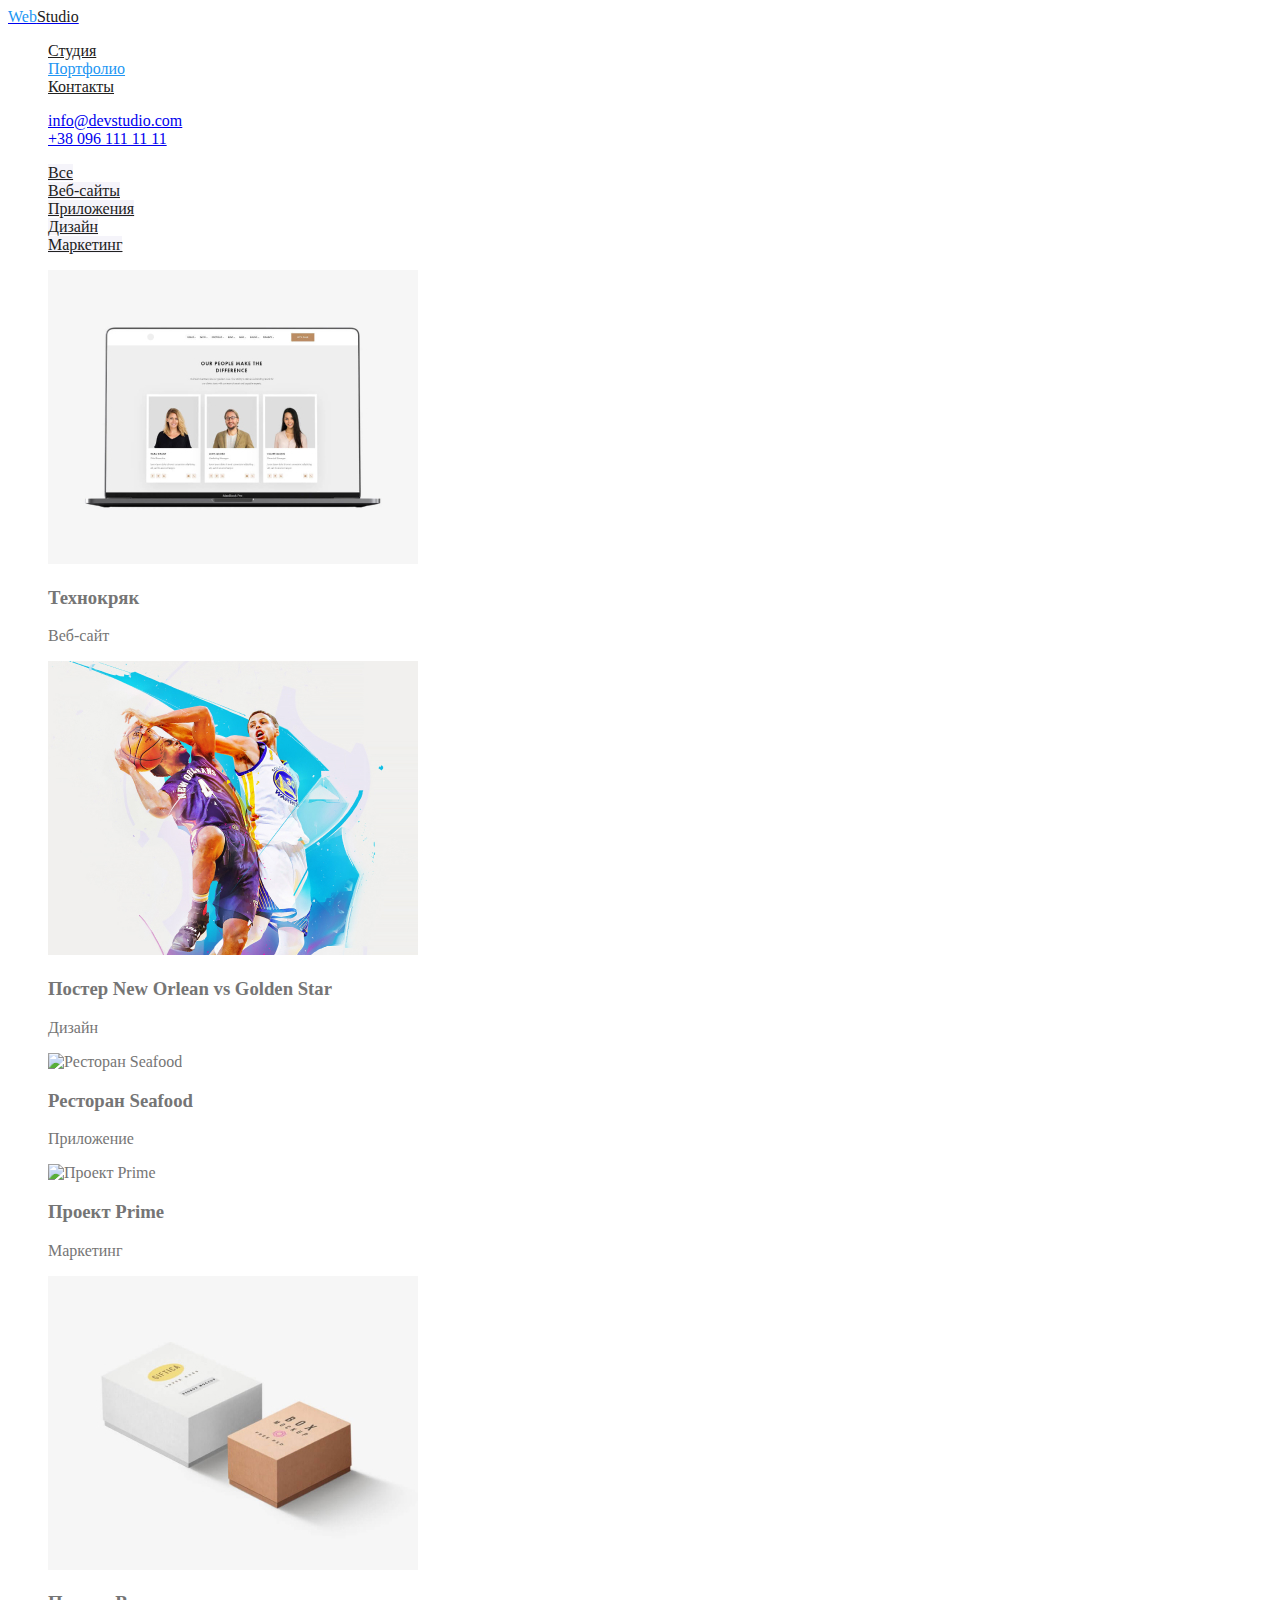
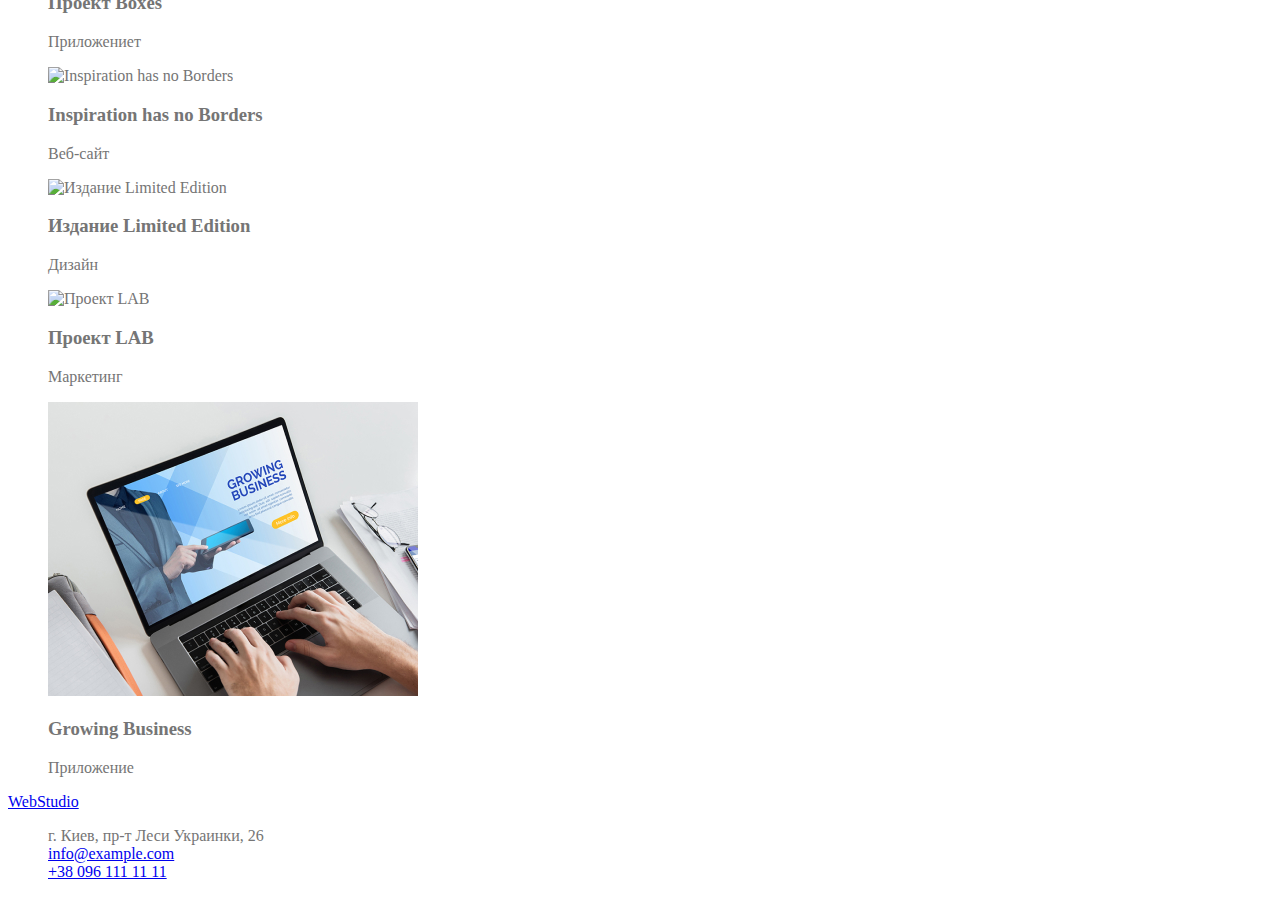
==== portfolio.html @ 881e9ed3 "додані кольори" ====
<!DOCTYPE html>
<html lang="en">
<head>
    <meta charset="UTF-8">
    <meta name="viewport" content="width=device-width, initial-scale=1.0">
    <title>portfolio</title>
   <link rel="stylesheet" href="./css/styles.css">
</head>
<body>
    <header>
        <nav>
        <a href="./index.html" class="logo">
            <span style="color: #2196F3;">Web</span><span style="color: #212121;">Studio</span> 
        </a>

        <ul class="site-nav list">
            <li> <a href="" class="link">Студия</a></li>
            <li> <a href="" class="link current">Портфолио</a></li>
            <li> <a href="" class="link">Контакты</a></li>
        </ul>

        <ul>
            <li> <a href="mailto:info@devstudio.com">info@devstudio.com</a> </li>
            <li> <a href="tel:+380961111111">+38 096 111 11 11</a> </li>
        </ul>
        </nav>
    </header>  
    <main>
        <ul class="portfolio-nav">
            <li> <a href="" class="button-portfolio">Все</a></li>
            <li> <a href="" class="button-portfolio">Веб-сайты</a></li>
            <li> <a href="" class="button-portfolio">Приложения</a></li>
            <li> <a href="" class="button-portfolio">Дизайн</a></li>
            <li> <a href="" class="button-portfolio">Маркетинг</a></li>
        </ul>
        <ul>
            <li>
                <img src="./images/tehno.jpg" alt="Технокряк" width="370">
                <h3>Технокряк</h3>
                <p>Веб-сайт</p>
            </li>
            <li>
                <img src="./images/poster.jpg" alt="Постер New Orlean vs Golden Star" width="370">
                <h3>Постер New Orlean vs Golden Star</h3>
                <p>Дизайн</p>
            </li>
            <li>
                <img src="./images/Seafood.jpg" alt="Ресторан Seafood" width="370">
                <h3>Ресторан Seafood</h3>
                <p>Приложение</p>
            </li>
            <li>
                <img src="./images/Prime.jpg" alt="Проект Prime" width="370">
                <h3>Проект Prime</h3>
                <p>Маркетинг</p>
            </li>
            <li>
                <img src="./images/boxes.jpg" alt="Проект Boxes" width="370">
                <h3>Проект Boxes</h3>
                <p>Приложениет</p>
            </li>
            <li>
                <img src="./images/Inspiration.jpg" alt="Inspiration has no Borders" width="370">
                <h3>Inspiration has no Borders</h3>
                <p>Веб-сайт</p>
            </li>
            <li>
                <img src="./images/Edition.jpg" alt="Издание Limited Edition" width="370">
                <h3>Издание Limited Edition</h3>
                <p>Дизайн</p>
            </li>
            <li>
                <img src="./images/LAB.jpg" alt="Проект LAB" width="370">
                <h3>Проект LAB</h3>
                <p>Маркетинг</p>
            </li>
            <li>
                <img src="./images/growing.jpg" alt="Growing Business" width="370">
                <h3>Growing Business</h3>
                <p>Приложение</p>
            </li>
        </ul>
       </main>    

    <footer>
        <a href="./index.html">
            WebStudio
        </a>
     
      <ul>
            <li>г. Киев, пр-т Леси Украинки, 26</li>
            <li> <a href="mailto:info@example.com">info@example.com</a> </li>
            <li> <a href="tel:+380961111111">+38 096 111 11 11</a> </li>
        </ul>

    </footer>
</body>
</html>
---- css/styles.css ----
body {
    background-color: #FFFFFF;
    color: rgba(117, 117, 117, 1);

}


ul {
    list-style: none;
}

.site-nav .link {
    color: #212121;
}

.site-nav .link:hover,
.site-nav .link:focus {
color: #2196F3;
}

.site-nav .link.current {
color: #2196F3;
}


.contacts .link {
    color: #212121;
}

.contacts .link:hover,
.contacts .link:focus {
color: #2196F3;
}

.section-title{
    color: #212121;
}

.button {
    color: #FFFFFF;
    background-color:  #2196F3;
}

.button-portfolio{
    color: #212121;
    background-color: #F5F4FA;
}

.button-portfolio:hover,
.button-portfolio:focus {
color:#FFFFFF;
background-color: #2196F3;
}


/* #2196F3 */
/* #212121 */
/* #FFFFFF */
/* #757575 */
/* #2F303A */
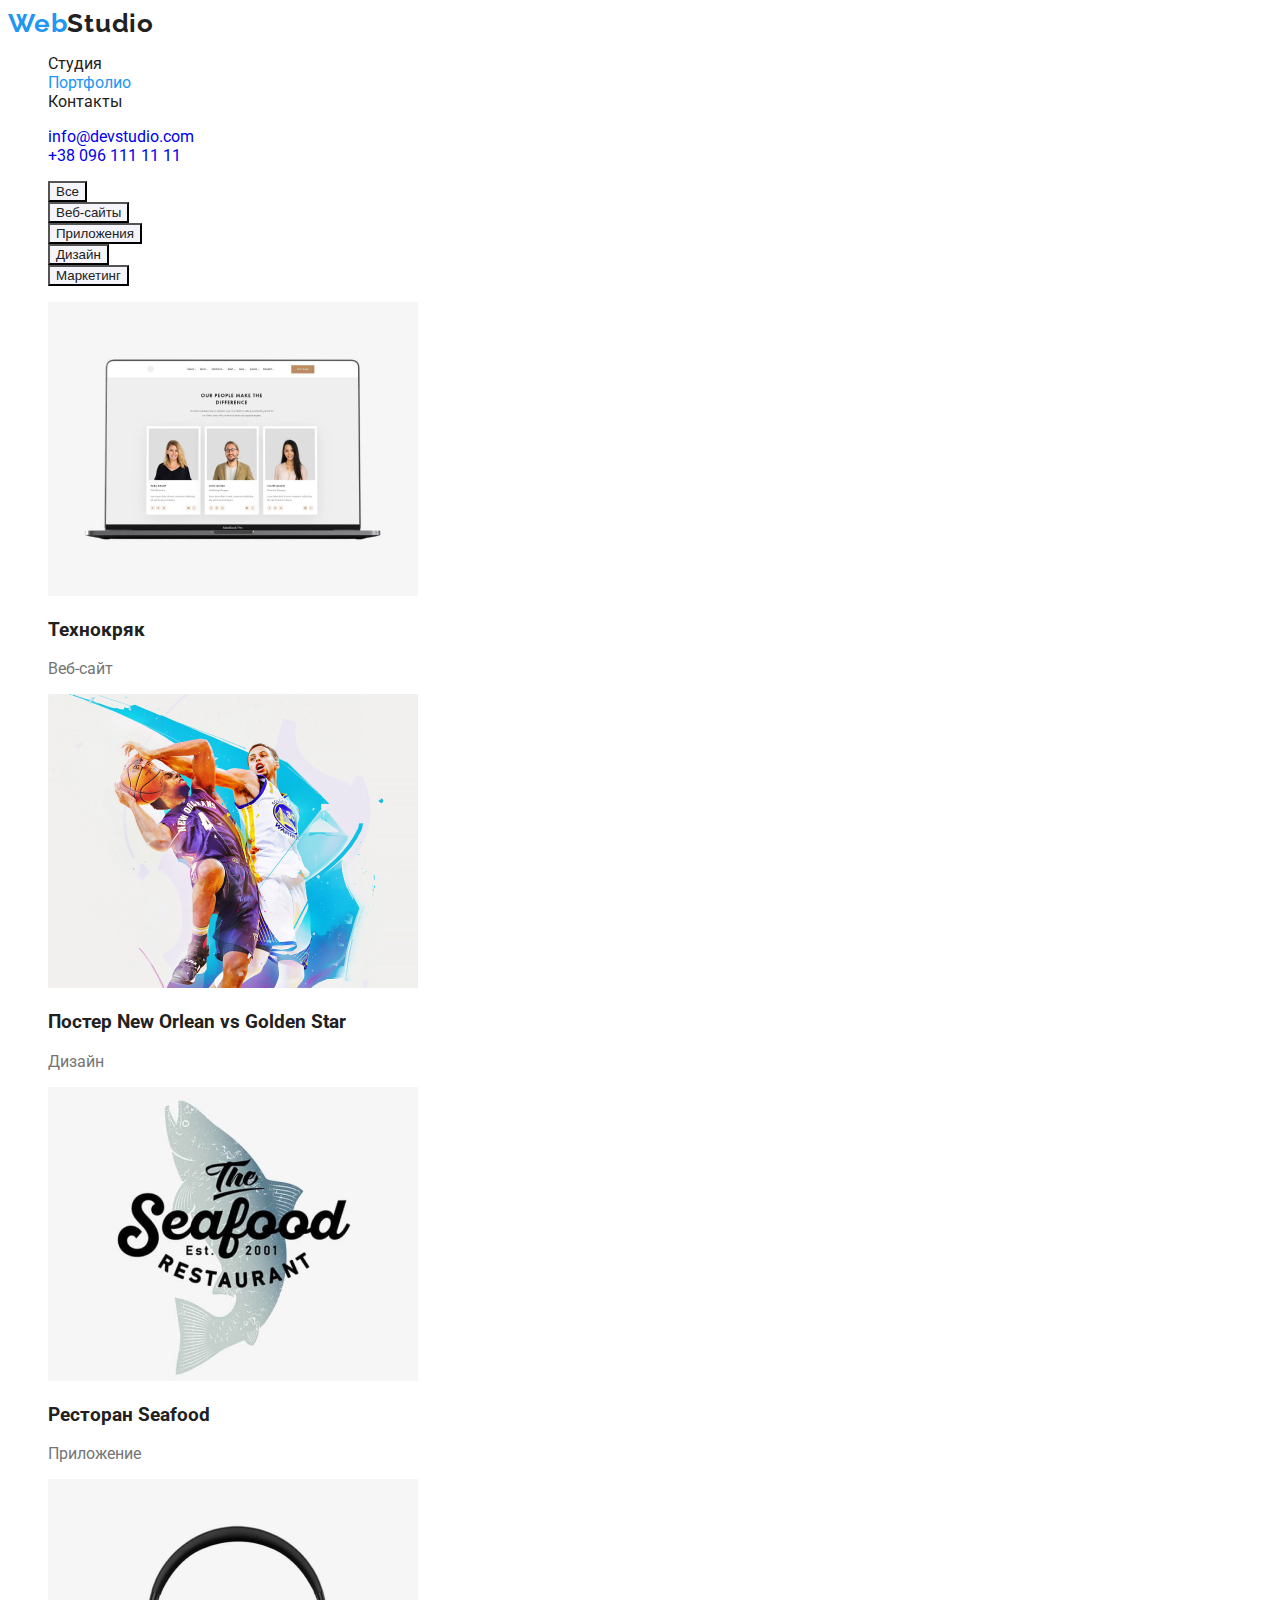
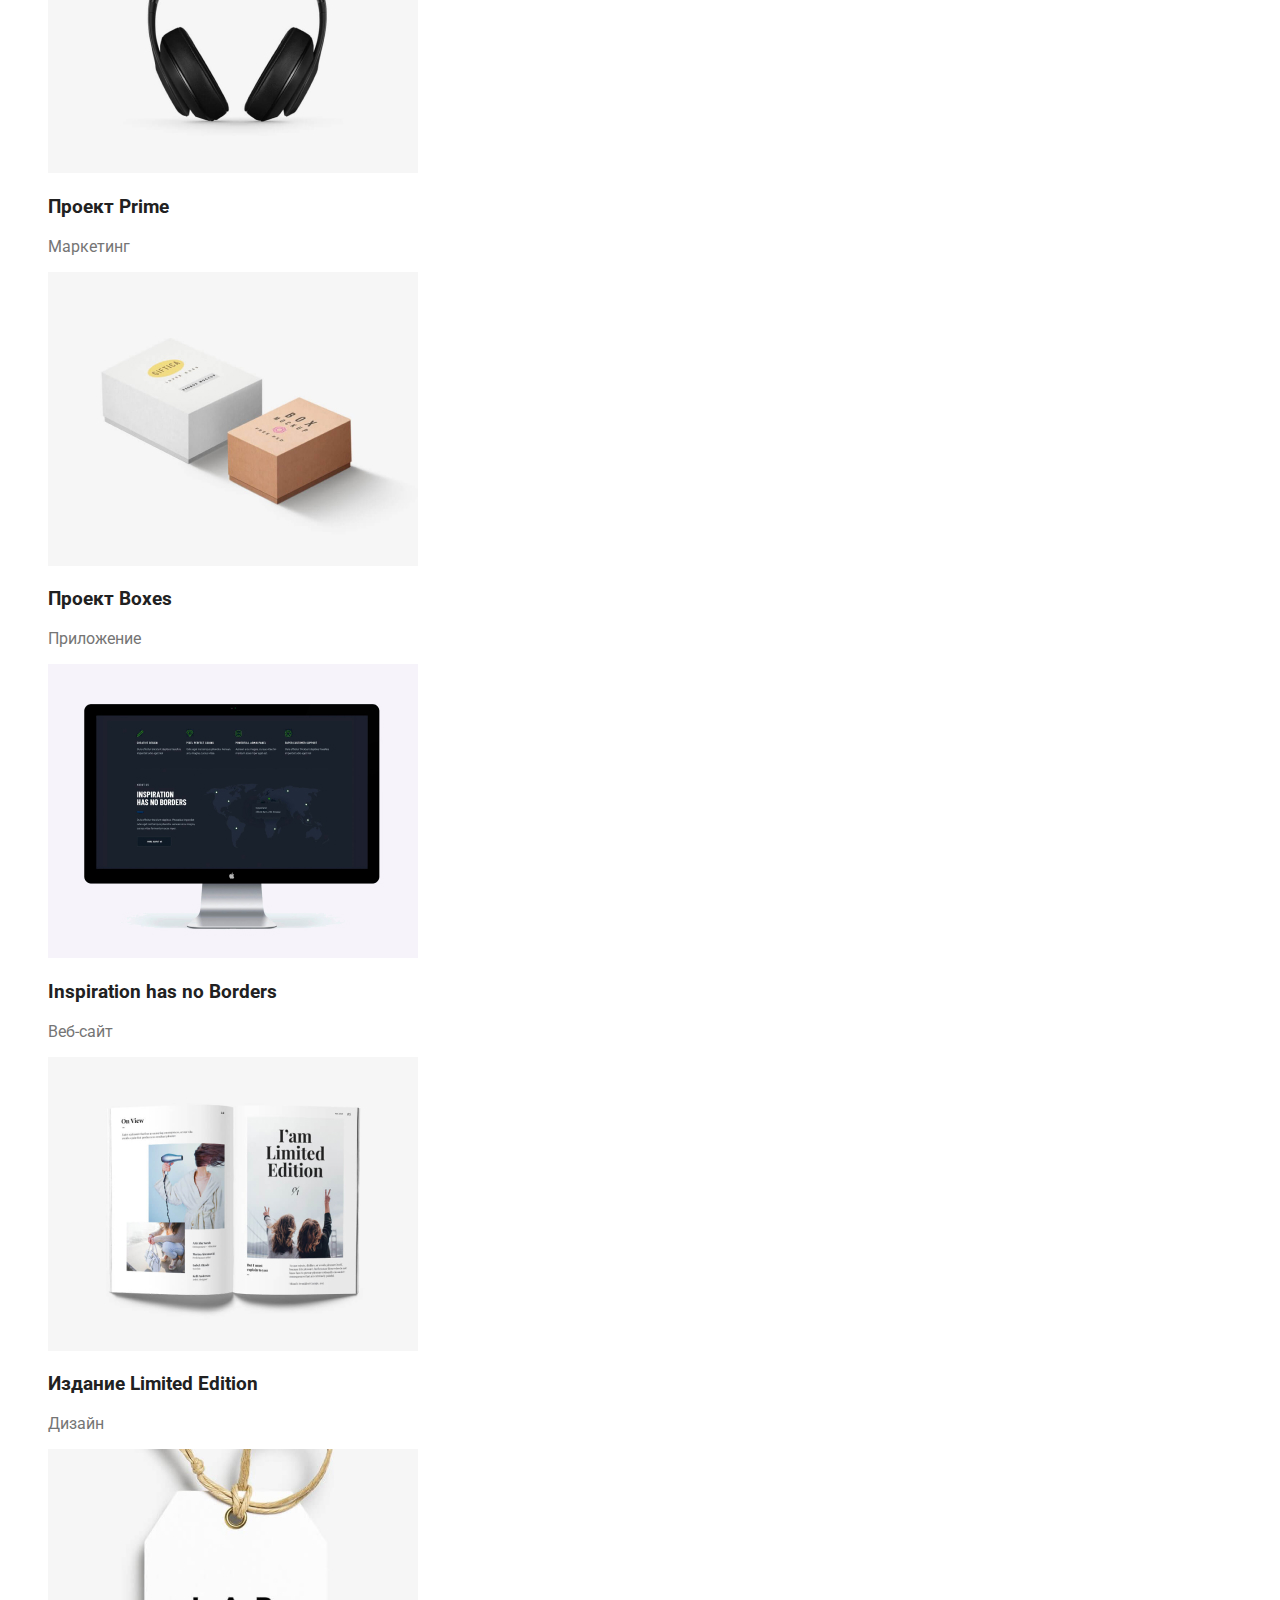
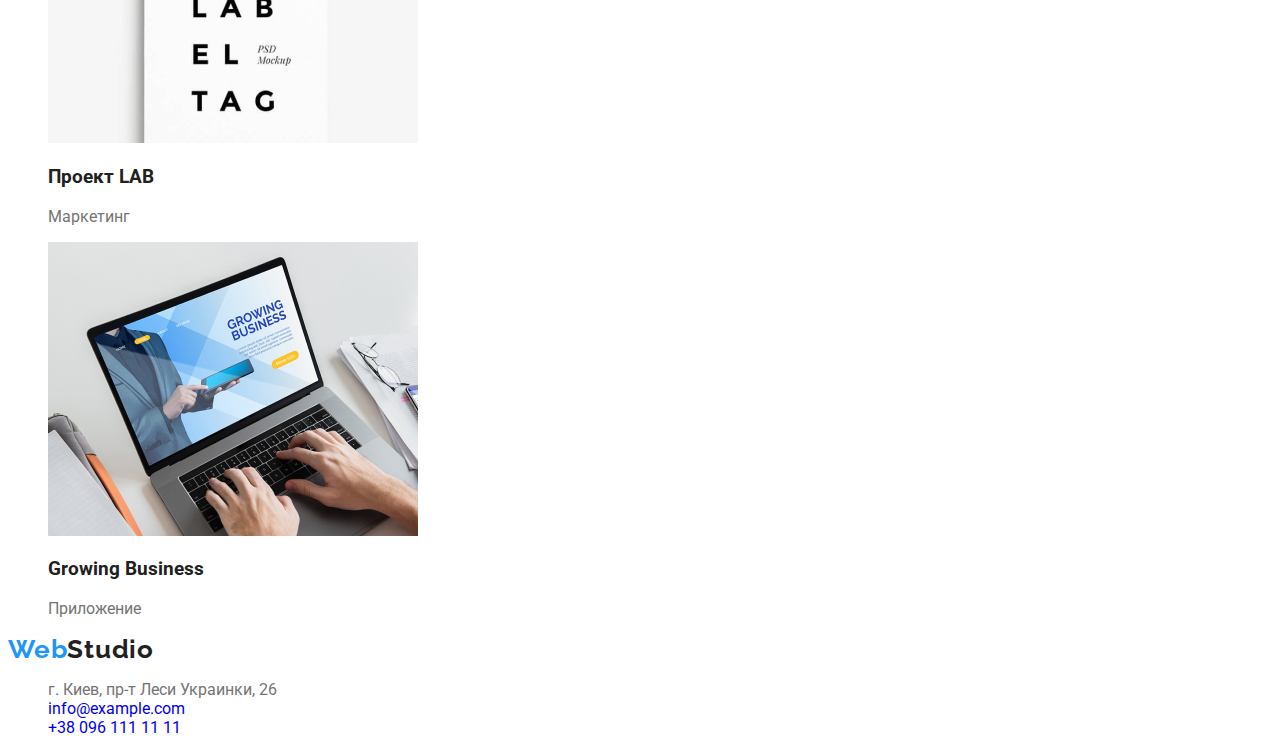
==== commit 67e9e522: "додані класи портфоліо" ====
--- a/portfolio.html
+++ b/portfolio.html
@@ -4,14 +4,16 @@
     <meta charset="UTF-8">
     <meta name="viewport" content="width=device-width, initial-scale=1.0">
     <title>portfolio</title>
+    <link
+     href="https://fonts.googleapis.com/css2?family=Raleway:wght@400;500;700&family=Roboto:wght@400;500;700&display=swap" rel="stylesheet">
    <link rel="stylesheet" href="./css/styles.css">
 </head>
 <body>
     <header>
         <nav>
-        <a href="./index.html" class="logo">
-            <span style="color: #2196F3;">Web</span><span style="color: #212121;">Studio</span> 
-        </a>
+            <a href="./index.html" class="logo">
+                <span class="logo-title">Web</span>Studio
+            </a>
 
         <ul class="site-nav list">
             <li> <a href="" class="link">Студия</a></li>
@@ -27,64 +29,66 @@
     </header>  
     <main>
         <ul class="portfolio-nav">
-            <li> <a href="" class="button-portfolio">Все</a></li>
-            <li> <a href="" class="button-portfolio">Веб-сайты</a></li>
-            <li> <a href="" class="button-portfolio">Приложения</a></li>
-            <li> <a href="" class="button-portfolio">Дизайн</a></li>
-            <li> <a href="" class="button-portfolio">Маркетинг</a></li>
+            <li> <button type="button" class="button-portfolio">Все</button> </li>
+            <li> <button type="button" class="button-portfolio">Веб-сайты</button></li>
+            <li> <button type="button" class="button-portfolio">Приложения</button></li>
+            <li> <button type="button" class="button-portfolio">Дизайн</button></li>
+            <li> <button type="button" class="button-portfolio">Маркетинг</button></li>
         </ul>
+        <section class="section-portfolio">
         <ul>
-            <li>
-                <img src="./images/tehno.jpg" alt="Технокряк" width="370">
-                <h3>Технокряк</h3>
-                <p>Веб-сайт</p>
+            <li> 
+                <a class="section-portfolio" href=""><img src="./images/tehno.jpg" alt="Технокряк" width="370">
+                <h3 class="section-title">Технокряк</h3>
+                <p>Веб-сайт</p></a>                
             </li>
             <li>
-                <img src="./images/poster.jpg" alt="Постер New Orlean vs Golden Star" width="370">
-                <h3>Постер New Orlean vs Golden Star</h3>
-                <p>Дизайн</p>
+                 <ac lass="section-portfolio" href=""><img src="./images/poster.jpg" alt="Постер New Orlean vs Golden Star" width="370">
+                    <h3 class="section-title">Постер New Orlean vs Golden Star</h3>
+                    <p>Дизайн</p></a>
             </li>
             <li>
-                <img src="./images/Seafood.jpg" alt="Ресторан Seafood" width="370">
-                <h3>Ресторан Seafood</h3>
-                <p>Приложение</p>
+                <a class="section-portfolio" href=""><img src="./images/seafood.jpg" alt="Ресторан Seafood" width="370">
+                    <h3 class="section-title">Ресторан Seafood</h3>
+                    <p>Приложение</p></a>
             </li>
             <li>
-                <img src="./images/Prime.jpg" alt="Проект Prime" width="370">
-                <h3>Проект Prime</h3>
-                <p>Маркетинг</p>
+               <a class="section-portfolio" href=""> <img src="./images/prime.jpg" alt="Проект Prime" width="370">
+                <h3 class="section-title">Проект Prime</h3>
+                <p>Маркетинг</p></a>
             </li>
             <li>
-                <img src="./images/boxes.jpg" alt="Проект Boxes" width="370">
-                <h3>Проект Boxes</h3>
-                <p>Приложениет</p>
+                <a class="section-portfolio" href=""><img src="./images/boxes.jpg" alt="Проект Boxes" width="370">
+                    <h3 class="section-title">Проект Boxes</h3>
+                    <p>Приложение</p></a>
             </li>
             <li>
-                <img src="./images/Inspiration.jpg" alt="Inspiration has no Borders" width="370">
-                <h3>Inspiration has no Borders</h3>
-                <p>Веб-сайт</p>
+                <a class="section-portfolio"href=""><img src="./images/inspiration.jpg" alt="Inspiration has no Borders" width="370">
+                    <h3 class="section-title">Inspiration has no Borders</h3>
+                    <p>Веб-сайт</p></a>
             </li>
             <li>
-                <img src="./images/Edition.jpg" alt="Издание Limited Edition" width="370">
-                <h3>Издание Limited Edition</h3>
-                <p>Дизайн</p>
+                <a class="section-portfolio" href=""><img src="./images/edition.jpg" alt="Издание Limited Edition" width="370">
+                    <h3 class="section-title">Издание Limited Edition</h3>
+                    <p>Дизайн</p></a>
             </li>
             <li>
-                <img src="./images/LAB.jpg" alt="Проект LAB" width="370">
-                <h3>Проект LAB</h3>
-                <p>Маркетинг</p>
+                <a class="section-portfolio" href=""><img src="./images/lab.jpg" alt="Проект LAB" width="370">
+                    <h3 class="section-title">Проект LAB</h3>
+                    <p>Маркетинг</p></a>
             </li>
             <li>
-                <img src="./images/growing.jpg" alt="Growing Business" width="370">
-                <h3>Growing Business</h3>
-                <p>Приложение</p>
+                <a class="section-portfolio" href=""><img src="./images/growing.jpg" alt="Growing Business" width="370">
+                    <h3 class="section-title">Growing Business</h3>
+                    <p>Приложение</p></a>
             </li>
         </ul>
+    </section>
        </main>    
 
     <footer>
-        <a href="./index.html">
-            WebStudio
+        <a href="./index.html" class="logo">
+            <span class="logo-title">Web</span>Studio
         </a>
      
       <ul>
--- a/css/styles.css
+++ b/css/styles.css
@@ -1,9 +1,21 @@
+/* :root {
+    --main-text-cl: #555555;
+    --accent-cl: #ff6c00;
+    --black: #303030;
+    --gray: #9da4bd;
+    --white: #ffffff;
+    --dark-bg: #191c26;
+  } */
+
 body {
     background-color: #FFFFFF;
     color: rgba(117, 117, 117, 1);
-
-}
-
+font-family: Roboto, sans-serif;
+}
+
+a { 
+    text-decoration: none;
+   } 
 
 ul {
     list-style: none;
@@ -13,6 +25,19 @@
     color: #212121;
 }
 
+.logo{
+    color: #212121;
+    font-family: Raleway, sans-serif;
+    font-style: normal;
+font-weight: bold;
+font-size: 26px;
+line-height: 1,19;
+letter-spacing: 0.03em;
+}
+
+.logo-title{
+    color: #2196F3 
+}
 .site-nav .link:hover,
 .site-nav .link:focus {
 color: #2196F3;
@@ -52,9 +77,262 @@
 background-color: #2196F3;
 }
 
-
+.section-portfolio{
+    color: rgba(117, 117, 117, 1);
+}
 /* #2196F3 */
 /* #212121 */
 /* #FFFFFF */
 /* #757575 */
 /* #2F303A */
+
+/* :root {
+  --main-text-cl: #555555;
+  --accent-cl: #ff6c00;
+  --black: #303030;
+  --gray: #9da4bd;
+  --white: #ffffff;
+  --dark-bg: #191c26;
+}
+
+body {
+  font-family: "Open Sans", sans-serif;
+  font-size: 18px;
+  line-height: 1.67;
+  letter-spacing: 0.02em;
+  color: var(--main-text-cl);
+}
+
+address {
+  font-style: normal;
+}
+
+.link {
+  color: inherit;
+  text-decoration: none;
+}
+
+.link:hover,
+.link:focus {
+  color: var(--accent-cl);
+}
+
+.list {
+  list-style: none;
+}
+
+.btn {
+  font-family: inherit;
+  font-weight: 600;
+  font-size: 12px;
+  line-height: 1.333;
+  letter-spacing: 0.09em;
+  text-transform: uppercase;
+  background-color: transparent;
+  color: var(--black);
+}
+
+.menu-link {
+  font-weight: 600;
+  font-size: 12px;
+  line-height: 1.333;
+  letter-spacing: 0.1em;
+  color: var(--white);
+}
+
+.social-link {
+  font-weight: 600;
+  font-size: 11px;
+  line-height: 1.36;
+  letter-spacing: 0.2em;
+  color: var(--black);
+}
+
+.title {
+  font-family: "Raleway", sans-serif;
+  font-weight: 700;
+  letter-spacing: 0.05em;
+  color: var(--black);
+}
+
+.page-title {
+  font-size: 72px;
+  line-height: 1.18;
+}
+
+.section-title {
+  font-size: 42px;
+  line-height: 1.167;
+}
+
+.section-label {
+  font-weight: 600;
+  font-size: 11px;
+  line-height: 1.36;
+  letter-spacing: 0.1em;
+  text-transform: uppercase;
+  color: var(--black);
+}
+
+.item-title {
+  line-height: 1.389;
+  color: var(--black);
+}
+
+.team-item {
+  text-align: center;
+}
+
+.team-position {
+  font-size: 14px;
+  line-height: 1.357;
+  color: var(--accent-cl);
+}
+
+.copyright {
+  font-weight: 600;
+  font-size: 11px;
+  line-height: 1.36;
+  letter-spacing: 0.2em;
+  color: var(--gray);
+}
+
+.dark-bg {
+  background-color: var(--dark-bg);
+  color: var(--gray);
+}
+
+.dark-bg .page-title,
+.dark-bg .section-title {
+  color: var(--white);
+}
+
+.dark-bg .section-label {
+  color: rgba(157, 164, 189, 0.6);
+}
+
+.dark-bg .btn {
+  color: var(--white);
+} */
+
+
+/* WebStudio
+
+position: absolute;
+width: 145px;
+height: 31px;
+left: 215px;
+top: 24px;
+
+font-family: Raleway;
+font-style: normal;
+font-weight: bold;
+font-size: 26px;
+line-height: 31px;
+/* identical to box height 
+
+letter-spacing: 0.03em;
+
+color: #2196F3; */
+
+
+
+/* Портфолио
+
+position: absolute;
+width: 77px;
+height: 16px;
+left: 552px;
+top: 32px;
+
+font-family: Roboto;
+font-style: normal;
+font-weight: 500;
+font-size: 14px;
+line-height: 16px;
+letter-spacing: 0.02em;
+
+color: #212121; */
+
+
+/* Эффективные решения для вашего бизнеса
+
+
+position: absolute;
+width: 696px;
+height: 120px;
+left: 452px;
+top: 280px;
+
+font-family: Roboto;
+font-style: normal;
+font-weight: 900;
+font-size: 44px;
+line-height: 60px;
+/* or 136% *
+
+text-align: center;
+letter-spacing: 0.06em;
+text-transform: uppercase;
+
+color: #FFFFFF; */
+
+
+/* Внимание к деталям
+
+position: absolute;
+width: 270px;
+height: 16px;
+left: 215px;
+top: 774px;
+
+font-family: Roboto;
+font-style: normal;
+font-weight: bold;
+font-size: 14px;
+line-height: 16px;
+letter-spacing: 0.03em;
+text-transform: uppercase;
+
+color: #212121; */
+
+
+/* Идейные соображения, а также начало повседневной работы по формированию позиции.
+
+
+position: absolute;
+width: 270px;
+height: 75px;
+left: 215px;
+top: 800px;
+
+font-family: Roboto;
+font-style: normal;
+font-weight: normal;
+font-size: 14px;
+line-height: 24px;
+/* or 171% *
+
+letter-spacing: 0.03em;
+
+color: #757575; */
+
+
+/* Чем мы занимаемся
+
+
+position: absolute;
+width: 376px;
+height: 42px;
+left: 612px;
+top: 969px;
+
+font-family: Roboto;
+font-style: normal;
+font-weight: bold;
+font-size: 36px;
+line-height: 42px;
+text-align: center;
+letter-spacing: 0.03em;
+
+color: #212121; */
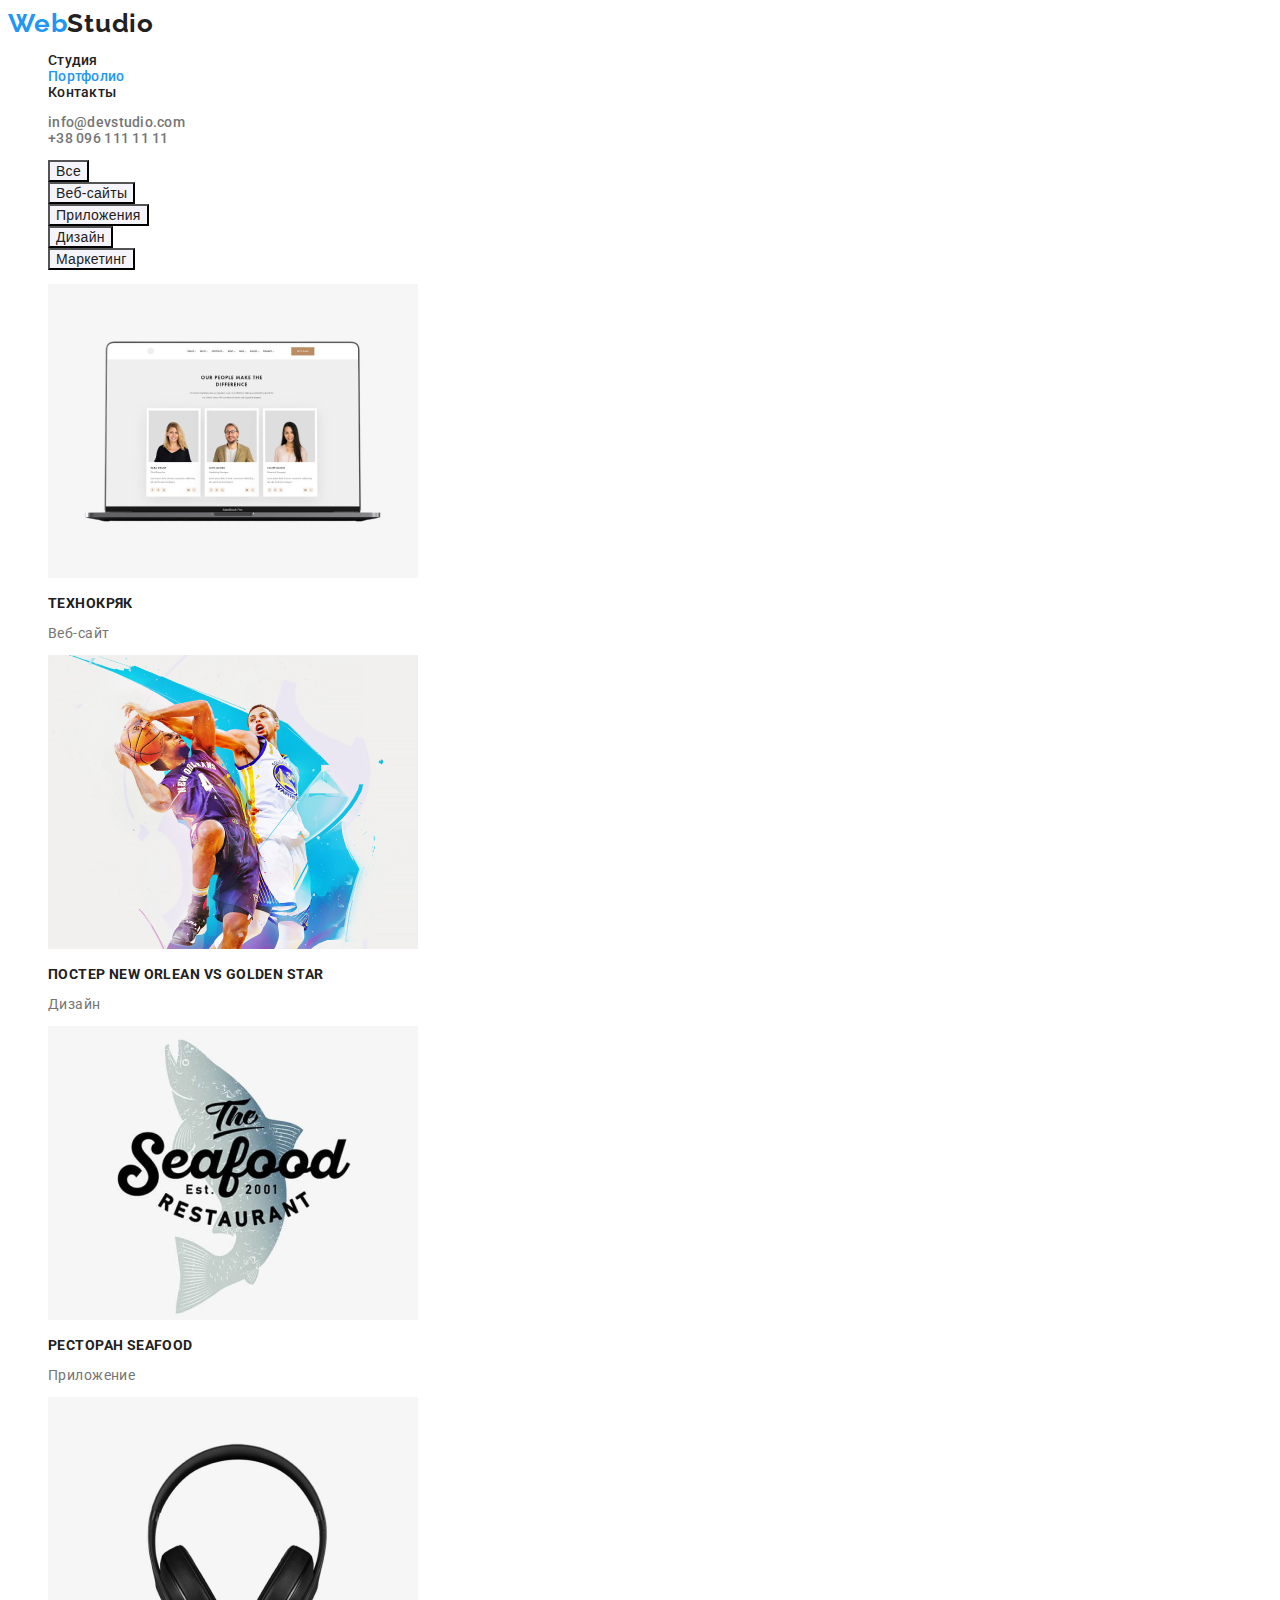
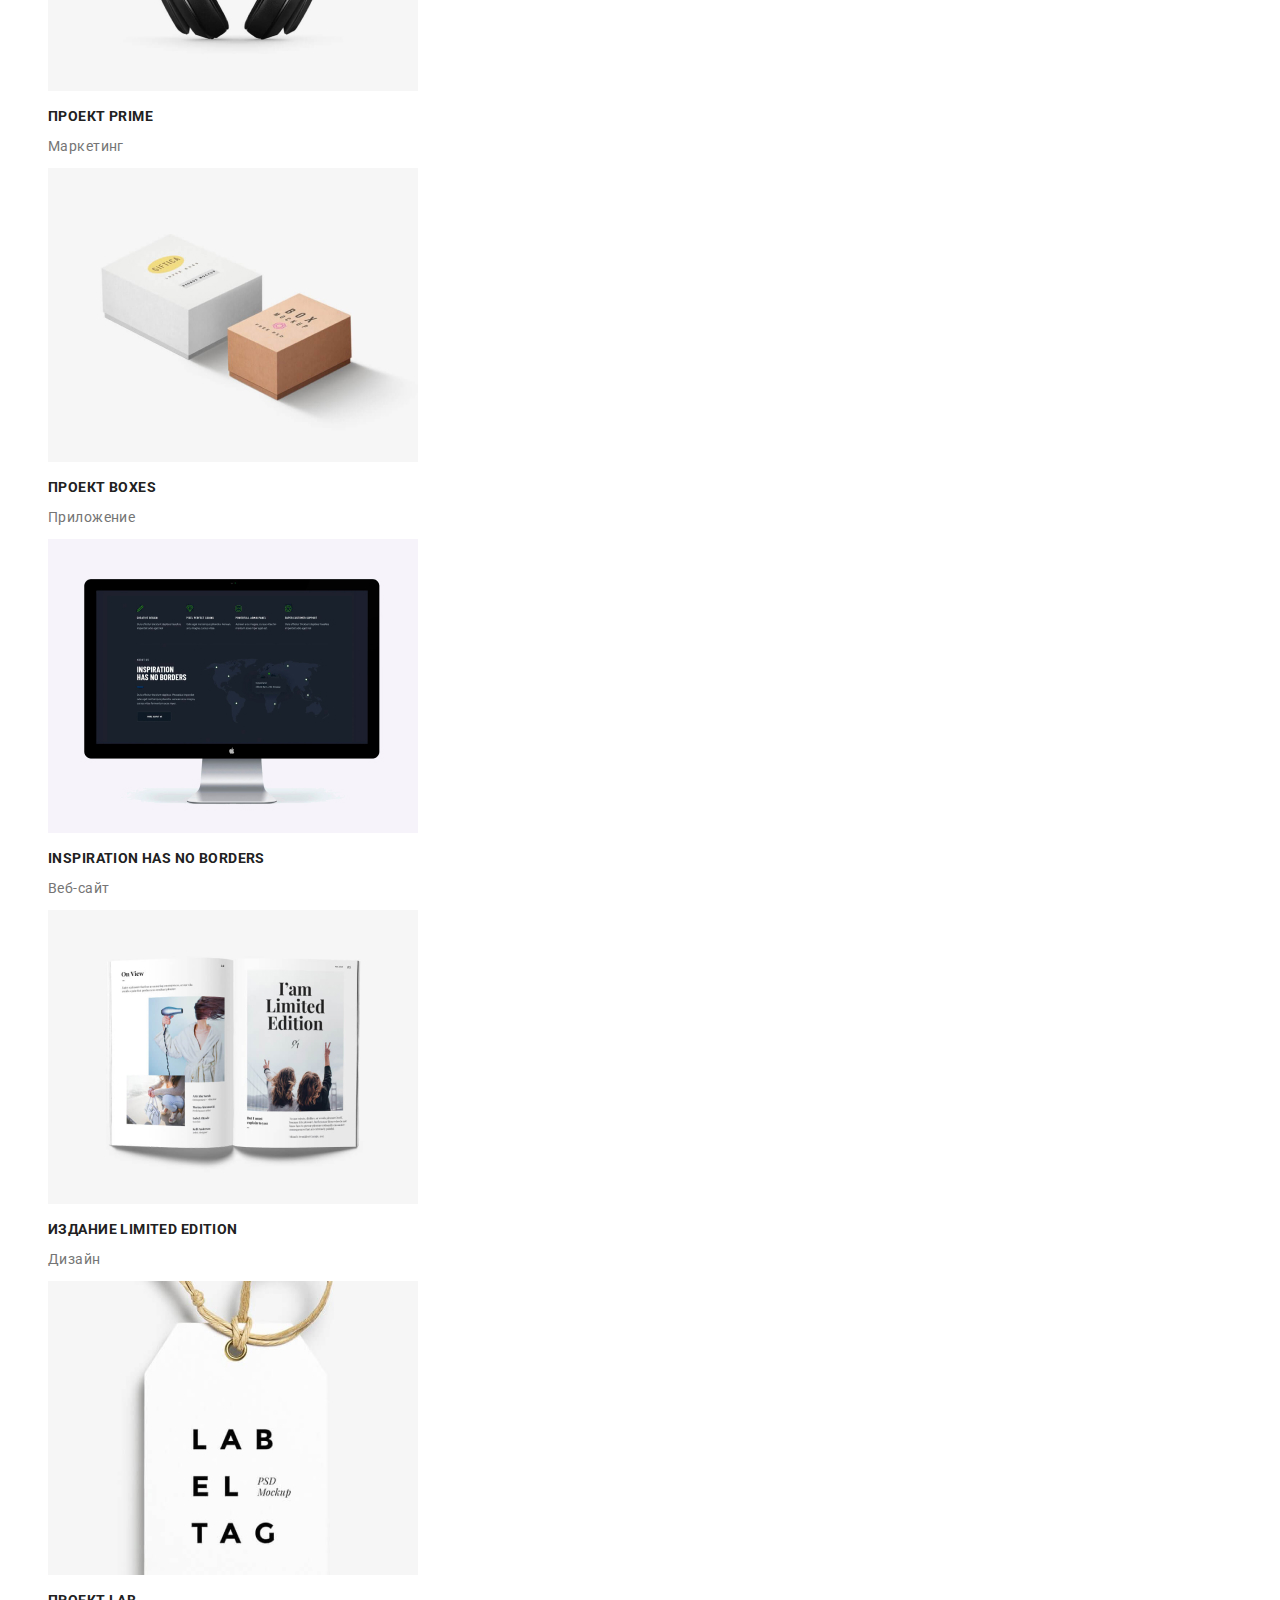
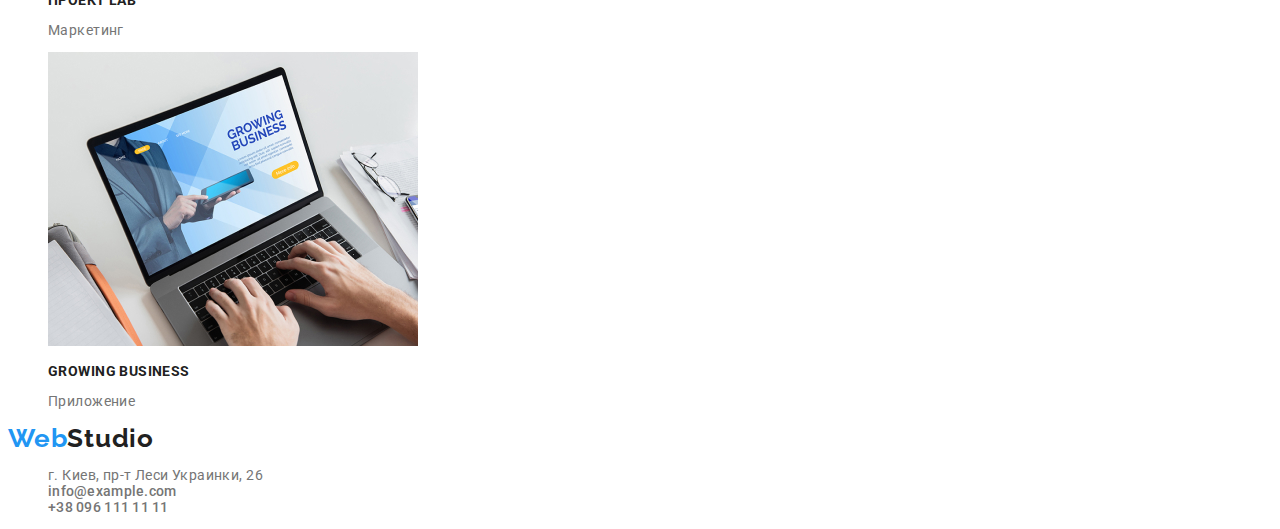
==== commit 356258a2: "додані розміри шрифтів" ====
--- a/portfolio.html
+++ b/portfolio.html
@@ -21,9 +21,9 @@
             <li> <a href="" class="link">Контакты</a></li>
         </ul>
 
-        <ul>
-            <li> <a href="mailto:info@devstudio.com">info@devstudio.com</a> </li>
-            <li> <a href="tel:+380961111111">+38 096 111 11 11</a> </li>
+        <ul class="contacts list">
+            <li> <a href="mailto:info@devstudio.com" class="link">info@devstudio.com</a> </li>
+            <li> <a href="tel:+380961111111" class="link">+38 096 111 11 11</a> </li>
         </ul>
         </nav>
     </header>  
@@ -91,10 +91,10 @@
             <span class="logo-title">Web</span>Studio
         </a>
      
-      <ul>
+        <ul class="contacts">
             <li>г. Киев, пр-т Леси Украинки, 26</li>
-            <li> <a href="mailto:info@example.com">info@example.com</a> </li>
-            <li> <a href="tel:+380961111111">+38 096 111 11 11</a> </li>
+            <li> <a href="mailto:info@example.com" class="link">info@example.com</a> </li>
+            <li> <a href="tel:+380961111111" class="link">+38 096 111 11 11</a> </li>
         </ul>
 
     </footer>
--- a/css/styles.css
+++ b/css/styles.css
@@ -11,6 +11,11 @@
     background-color: #FFFFFF;
     color: rgba(117, 117, 117, 1);
 font-family: Roboto, sans-serif;
+font-style: normal;
+font-weight: normal;
+font-size: 14px;
+line-height: 1,71;
+letter-spacing: 0.03em;
 }
 
 a { 
@@ -23,6 +28,11 @@
 
 .site-nav .link {
     color: #212121;
+    font-style: normal;
+font-weight: 500;
+font-size: 14px;
+line-height: 1,14;
+letter-spacing: 0.02em;
 }
 
 .logo{
@@ -49,7 +59,12 @@
 
 
 .contacts .link {
-    color: #212121;
+    color: #757575;
+    font-style: normal;
+font-weight: 500;
+font-size: 14px;
+line-height: 1,14;
+letter-spacing: 0.02em;
 }
 
 .contacts .link:hover,
@@ -57,10 +72,66 @@
 color: #2196F3;
 }
 
+.hero-title{
+    font-style: normal;
+font-weight: 900;
+font-size: 44px;
+line-height: 1,36;
+text-align: center;
+letter-spacing: 0.06em;
+text-transform: uppercase;
+}
+
 .section-title{
     color: #212121;
-}
-
+    font-style: normal;
+font-weight: bold;
+font-size: 14px;
+line-height: 1,14x;
+letter-spacing: 0.03em;
+text-transform: uppercase;
+}
+
+.hero-button{
+    color: #FFFFFF;
+    background-color:  #2196F3;
+    font-style: normal;
+font-weight: bold;
+font-size: 16px;
+line-height: 1,87;
+display: flex;
+align-items: center;
+text-align: center;
+letter-spacing: 0.06em;
+}
+
+.section-presentation{
+    color: #212121;
+    font-style: normal;
+font-weight: bold;
+font-size: 36px;
+line-height: 1,17;
+text-align: center;
+letter-spacing: 0.03em;
+}
+
+.section-team{
+    color: #212121;
+    font-style: normal;
+font-weight: 500;
+font-size: 16px;
+line-height: 1,19;
+text-align: center;
+letter-spacing: 0.03em;
+}
+
+.footer-contacts >a{
+  font-style: normal;
+font-weight: normal;
+font-size: 14px;
+line-height: 1,71;
+letter-spacing: 0.03em;
+}
 .button {
     color: #FFFFFF;
     background-color:  #2196F3;
@@ -69,6 +140,12 @@
 .button-portfolio{
     color: #212121;
     background-color: #F5F4FA;
+    font-style: normal;
+font-weight: 500;
+font-size: 14px;
+line-height: 1,14px;
+letter-spacing: 0.02em;
+
 }
 
 .button-portfolio:hover,
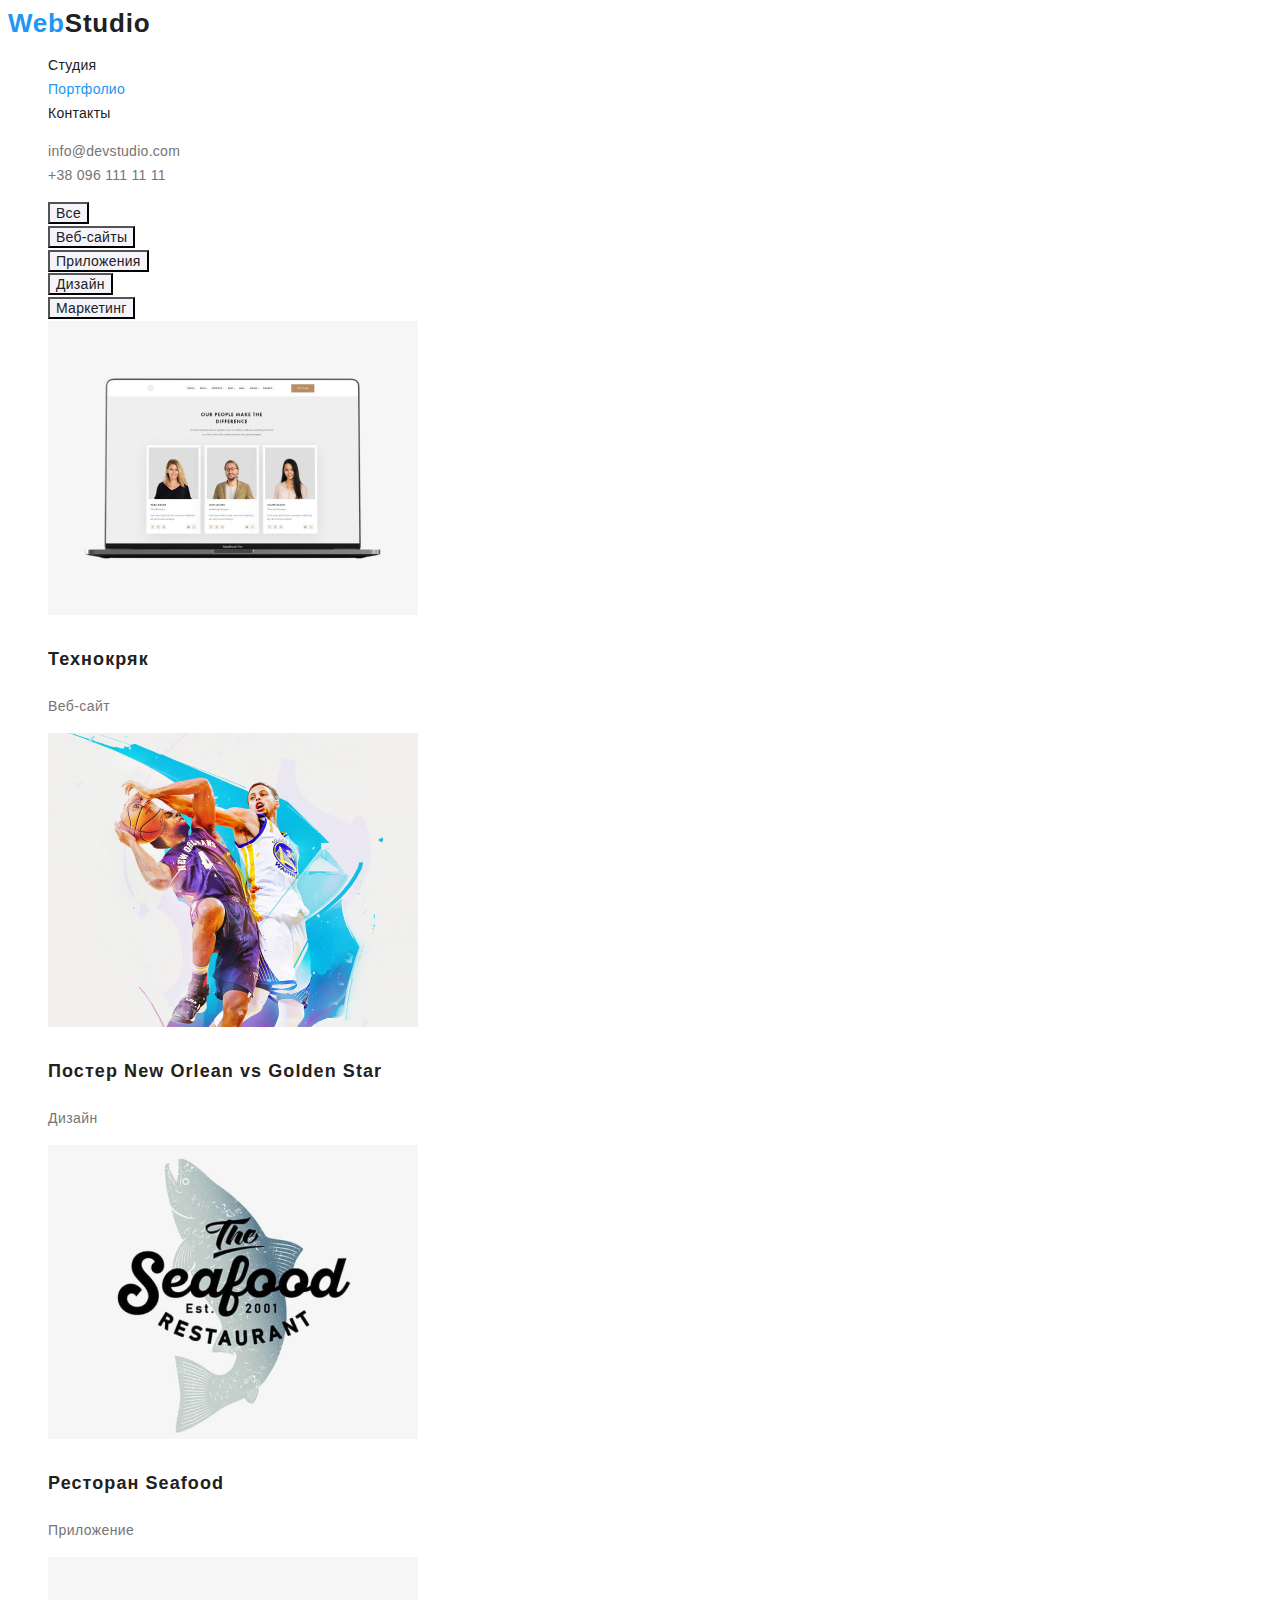
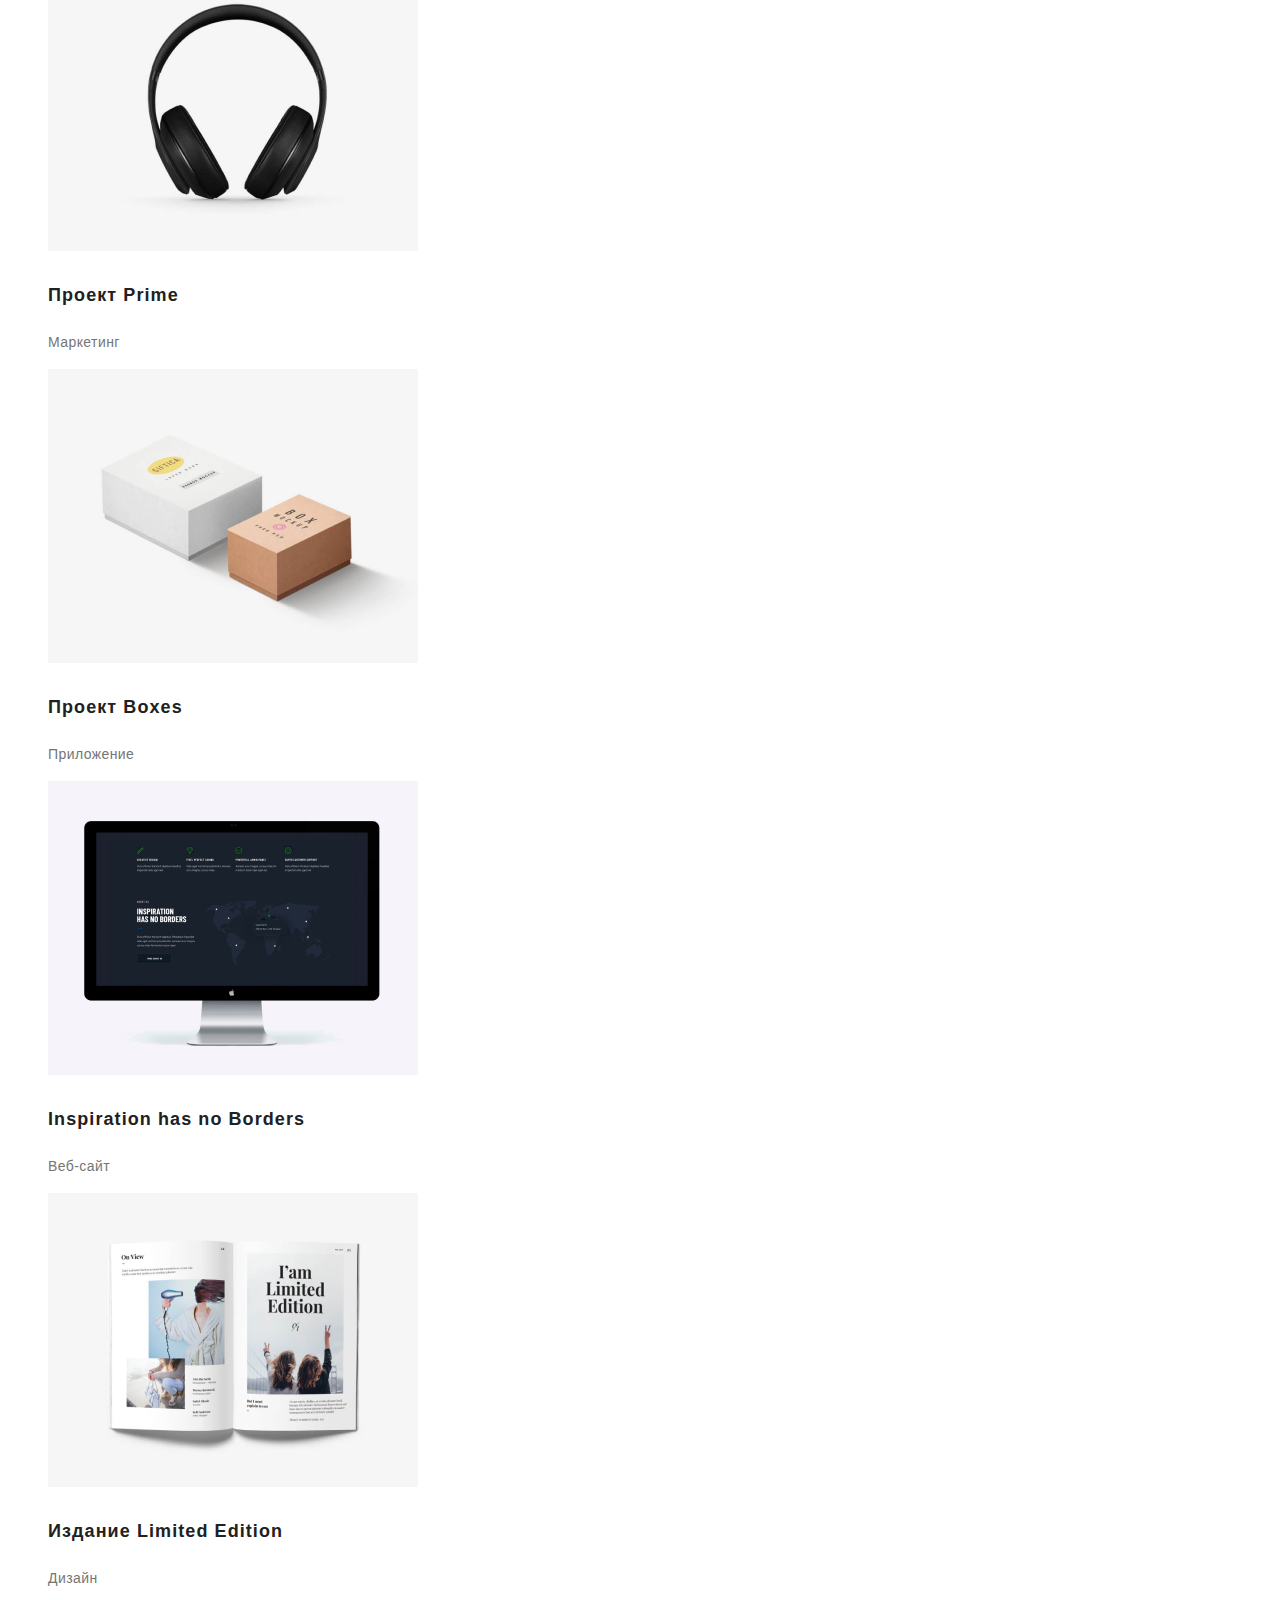
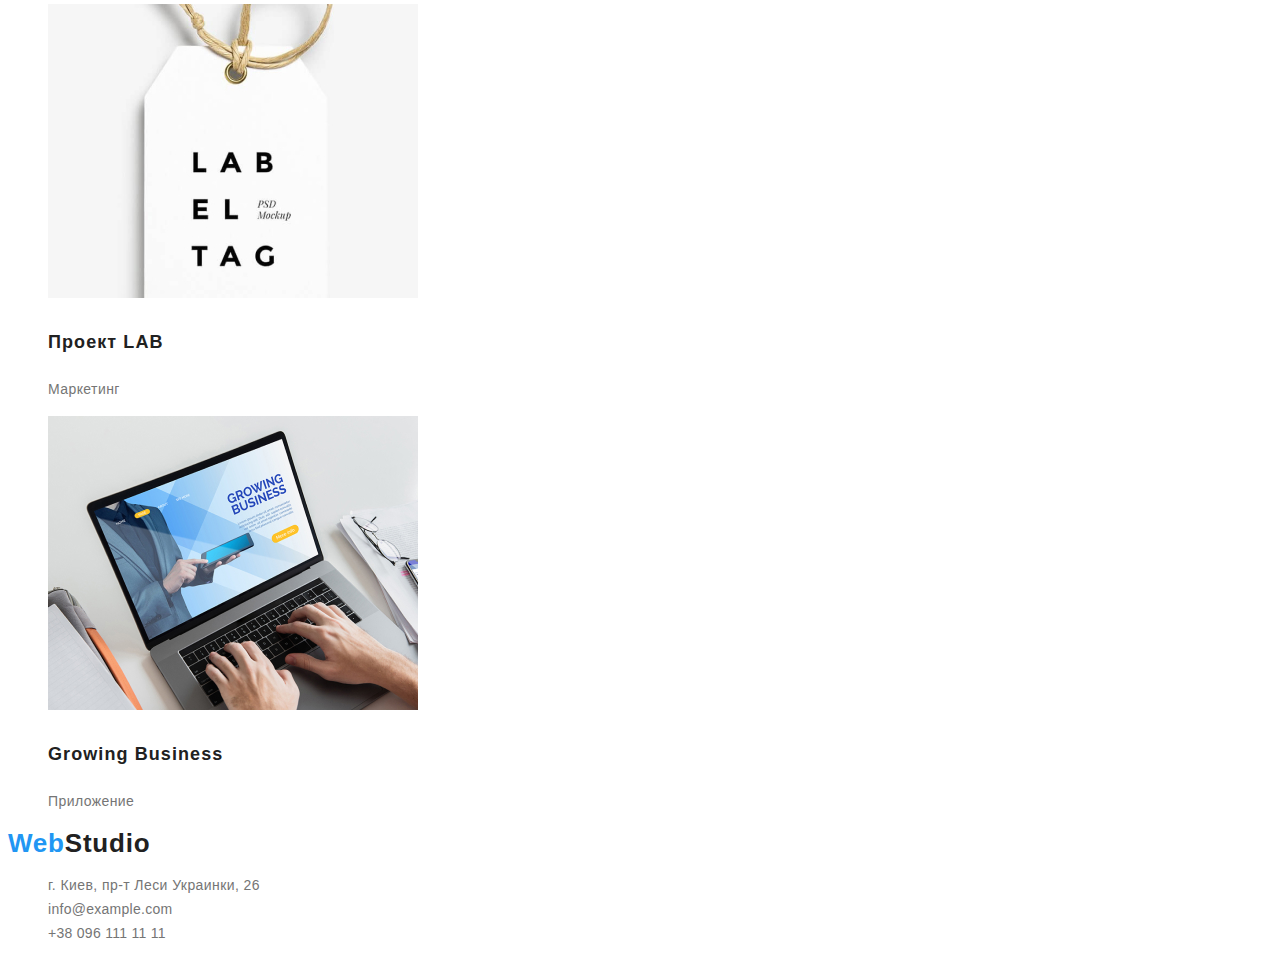
==== commit d451a950: "підключив 900 шрифт Робото" ====
--- a/portfolio.html
+++ b/portfolio.html
@@ -5,7 +5,7 @@
     <meta name="viewport" content="width=device-width, initial-scale=1.0">
     <title>portfolio</title>
     <link
-     href="https://fonts.googleapis.com/css2?family=Raleway:wght@400;500;700&family=Roboto:wght@400;500;700&display=swap" rel="stylesheet">
+     href=<link href="https://fonts.googleapis.com/css2?family=Raleway:wght@400;500;700&family=Roboto:wght@400;500;700;900&display=swap" rel="stylesheet">
    <link rel="stylesheet" href="./css/styles.css">
 </head>
 <body>
@@ -27,59 +27,59 @@
         </ul>
         </nav>
     </header>  
-    <main>
-        <ul class="portfolio-nav">
-            <li> <button type="button" class="button-portfolio">Все</button> </li>
-            <li> <button type="button" class="button-portfolio">Веб-сайты</button></li>
-            <li> <button type="button" class="button-portfolio">Приложения</button></li>
-            <li> <button type="button" class="button-portfolio">Дизайн</button></li>
-            <li> <button type="button" class="button-portfolio">Маркетинг</button></li>
-        </ul>
+    <main>        
         <section class="section-portfolio">
-        <ul>
+            <ul class="portfolio-nav">
+                <li> <button type="button" class="button-portfolio">Все</button> </li>
+                <li> <button type="button" class="button-portfolio">Веб-сайты</button></li>
+                <li> <button type="button" class="button-portfolio">Приложения</button></li>
+                <li> <button type="button" class="button-portfolio">Дизайн</button></li>
+                <li> <button type="button" class="button-portfolio">Маркетинг</button></li>
+            <!-- </ul>
+        <ul> -->
             <li> 
                 <a class="section-portfolio" href=""><img src="./images/tehno.jpg" alt="Технокряк" width="370">
-                <h3 class="section-title">Технокряк</h3>
+                <h3 class="portfolio-title">Технокряк</h3>
                 <p>Веб-сайт</p></a>                
             </li>
             <li>
-                 <ac lass="section-portfolio" href=""><img src="./images/poster.jpg" alt="Постер New Orlean vs Golden Star" width="370">
-                    <h3 class="section-title">Постер New Orlean vs Golden Star</h3>
+                 <a class="section-portfolio" href=""><img src="./images/poster.jpg" alt="Постер New Orlean vs Golden Star" width="370">
+                    <h3 class="portfolio-title">Постер New Orlean vs Golden Star</h3>
                     <p>Дизайн</p></a>
             </li>
             <li>
                 <a class="section-portfolio" href=""><img src="./images/seafood.jpg" alt="Ресторан Seafood" width="370">
-                    <h3 class="section-title">Ресторан Seafood</h3>
+                    <h3 class="portfolio-title">Ресторан Seafood</h3>
                     <p>Приложение</p></a>
             </li>
             <li>
                <a class="section-portfolio" href=""> <img src="./images/prime.jpg" alt="Проект Prime" width="370">
-                <h3 class="section-title">Проект Prime</h3>
+                <h3 class="portfolio-title">Проект Prime</h3>
                 <p>Маркетинг</p></a>
             </li>
             <li>
                 <a class="section-portfolio" href=""><img src="./images/boxes.jpg" alt="Проект Boxes" width="370">
-                    <h3 class="section-title">Проект Boxes</h3>
+                    <h3 class="portfolio-title">Проект Boxes</h3>
                     <p>Приложение</p></a>
             </li>
             <li>
                 <a class="section-portfolio"href=""><img src="./images/inspiration.jpg" alt="Inspiration has no Borders" width="370">
-                    <h3 class="section-title">Inspiration has no Borders</h3>
+                    <h3 class="portfolio-title">Inspiration has no Borders</h3>
                     <p>Веб-сайт</p></a>
             </li>
             <li>
                 <a class="section-portfolio" href=""><img src="./images/edition.jpg" alt="Издание Limited Edition" width="370">
-                    <h3 class="section-title">Издание Limited Edition</h3>
+                    <h3 class="portfolio-title">Издание Limited Edition</h3>
                     <p>Дизайн</p></a>
             </li>
             <li>
                 <a class="section-portfolio" href=""><img src="./images/lab.jpg" alt="Проект LAB" width="370">
-                    <h3 class="section-title">Проект LAB</h3>
+                    <h3 class="portfolio-title">Проект LAB</h3>
                     <p>Маркетинг</p></a>
             </li>
             <li>
                 <a class="section-portfolio" href=""><img src="./images/growing.jpg" alt="Growing Business" width="370">
-                    <h3 class="section-title">Growing Business</h3>
+                    <h3 class="portfolio-title">Growing Business</h3>
                     <p>Приложение</p></a>
             </li>
         </ul>
--- a/css/styles.css
+++ b/css/styles.css
@@ -14,7 +14,7 @@
 font-style: normal;
 font-weight: normal;
 font-size: 14px;
-line-height: 1,71;
+line-height: 1.71;
 letter-spacing: 0.03em;
 }
 
@@ -31,7 +31,7 @@
     font-style: normal;
 font-weight: 500;
 font-size: 14px;
-line-height: 1,14;
+line-height: 1.14;
 letter-spacing: 0.02em;
 }
 
@@ -41,7 +41,7 @@
     font-style: normal;
 font-weight: bold;
 font-size: 26px;
-line-height: 1,19;
+line-height: 1.19;
 letter-spacing: 0.03em;
 }
 
@@ -63,7 +63,7 @@
     font-style: normal;
 font-weight: 500;
 font-size: 14px;
-line-height: 1,14;
+line-height: 1.14;
 letter-spacing: 0.02em;
 }
 
@@ -76,7 +76,7 @@
     font-style: normal;
 font-weight: 900;
 font-size: 44px;
-line-height: 1,36;
+line-height: 1.36;
 text-align: center;
 letter-spacing: 0.06em;
 text-transform: uppercase;
@@ -87,7 +87,7 @@
     font-style: normal;
 font-weight: bold;
 font-size: 14px;
-line-height: 1,14x;
+line-height: 1.14;
 letter-spacing: 0.03em;
 text-transform: uppercase;
 }
@@ -98,19 +98,27 @@
     font-style: normal;
 font-weight: bold;
 font-size: 16px;
-line-height: 1,87;
+line-height: 1.87;
 display: flex;
 align-items: center;
 text-align: center;
 letter-spacing: 0.06em;
 }
 
+.portfolio-title{
+  color: #212121;
+  font-style: normal;
+font-weight: bold;
+font-size: 18px;
+line-height: 2;
+letter-spacing: 0.06em;
+}
 .section-presentation{
     color: #212121;
     font-style: normal;
 font-weight: bold;
 font-size: 36px;
-line-height: 1,17;
+line-height: 1.17;
 text-align: center;
 letter-spacing: 0.03em;
 }
@@ -120,7 +128,7 @@
     font-style: normal;
 font-weight: 500;
 font-size: 16px;
-line-height: 1,19;
+line-height: 1.19;
 text-align: center;
 letter-spacing: 0.03em;
 }
@@ -129,7 +137,7 @@
   font-style: normal;
 font-weight: normal;
 font-size: 14px;
-line-height: 1,71;
+line-height: 1.71;
 letter-spacing: 0.03em;
 }
 .button {
@@ -143,7 +151,7 @@
     font-style: normal;
 font-weight: 500;
 font-size: 14px;
-line-height: 1,14px;
+/* line-height: 1.14px; */
 letter-spacing: 0.02em;
 
 }
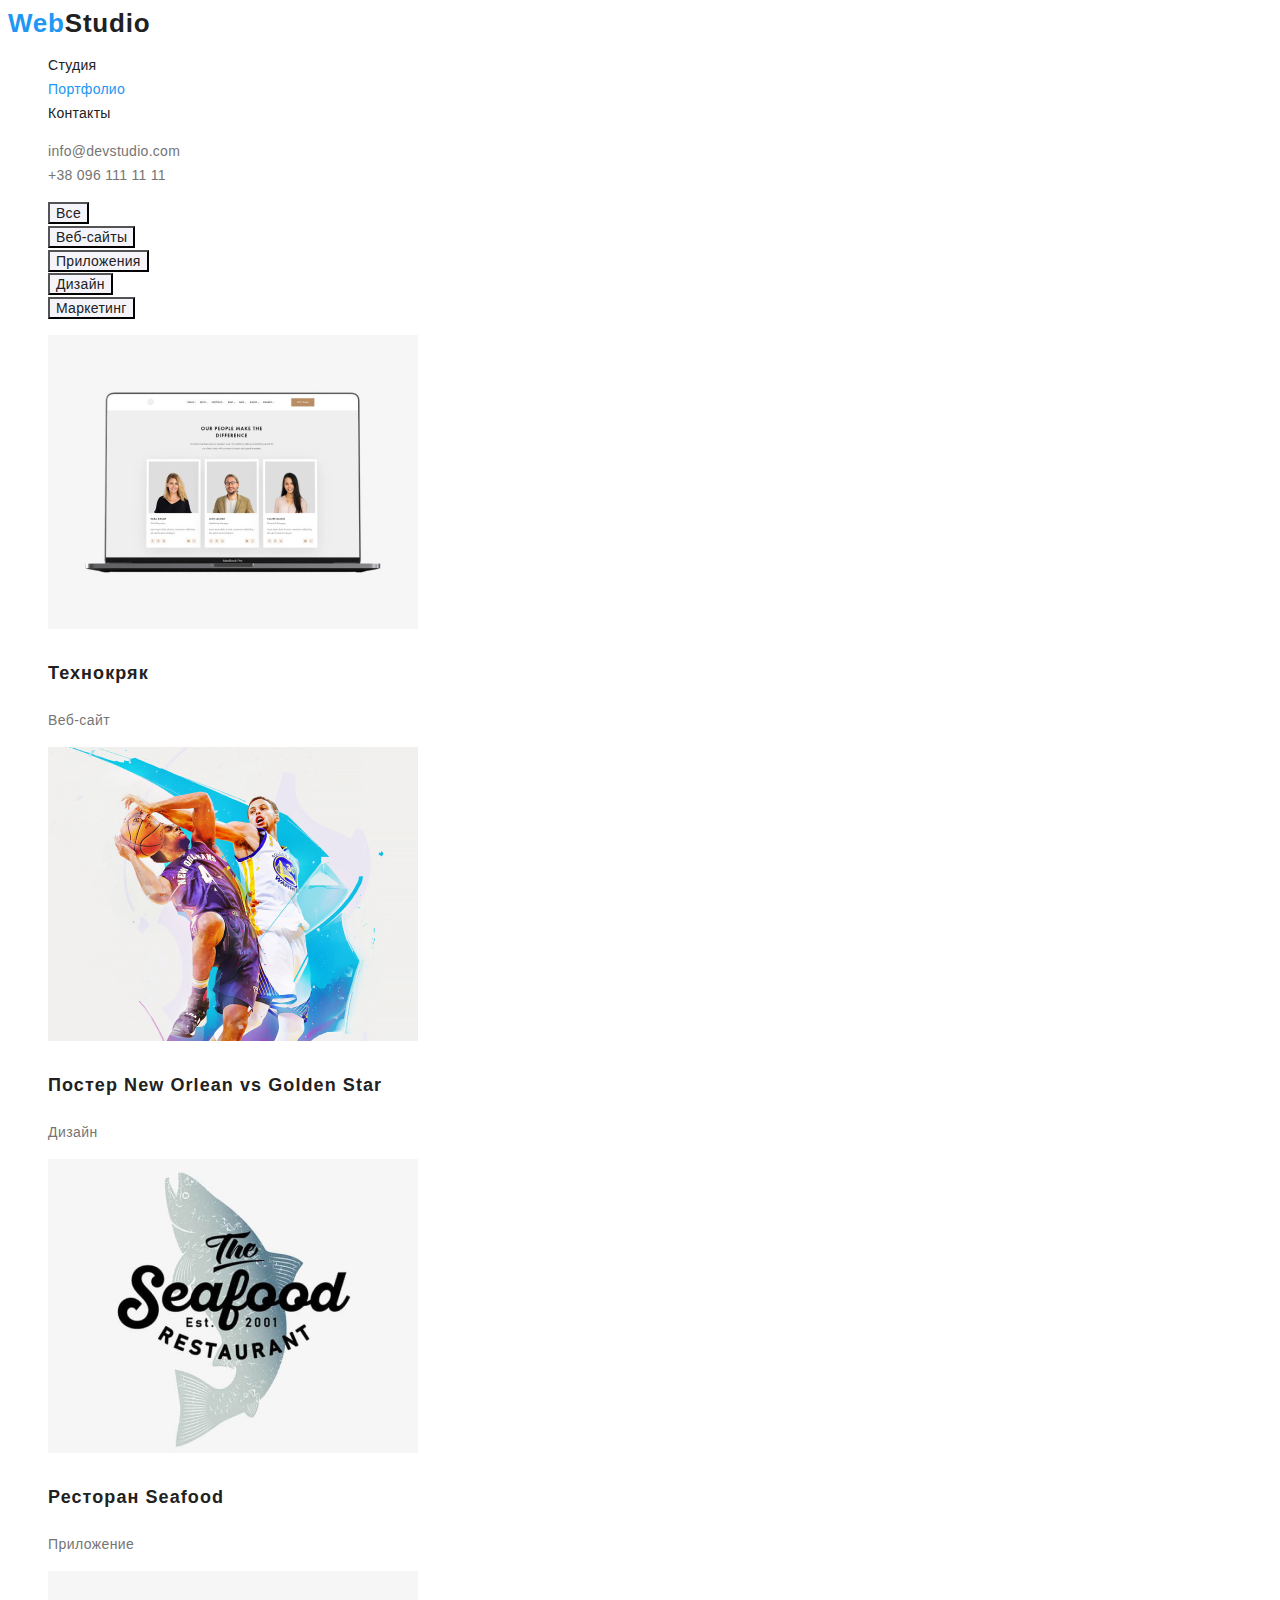
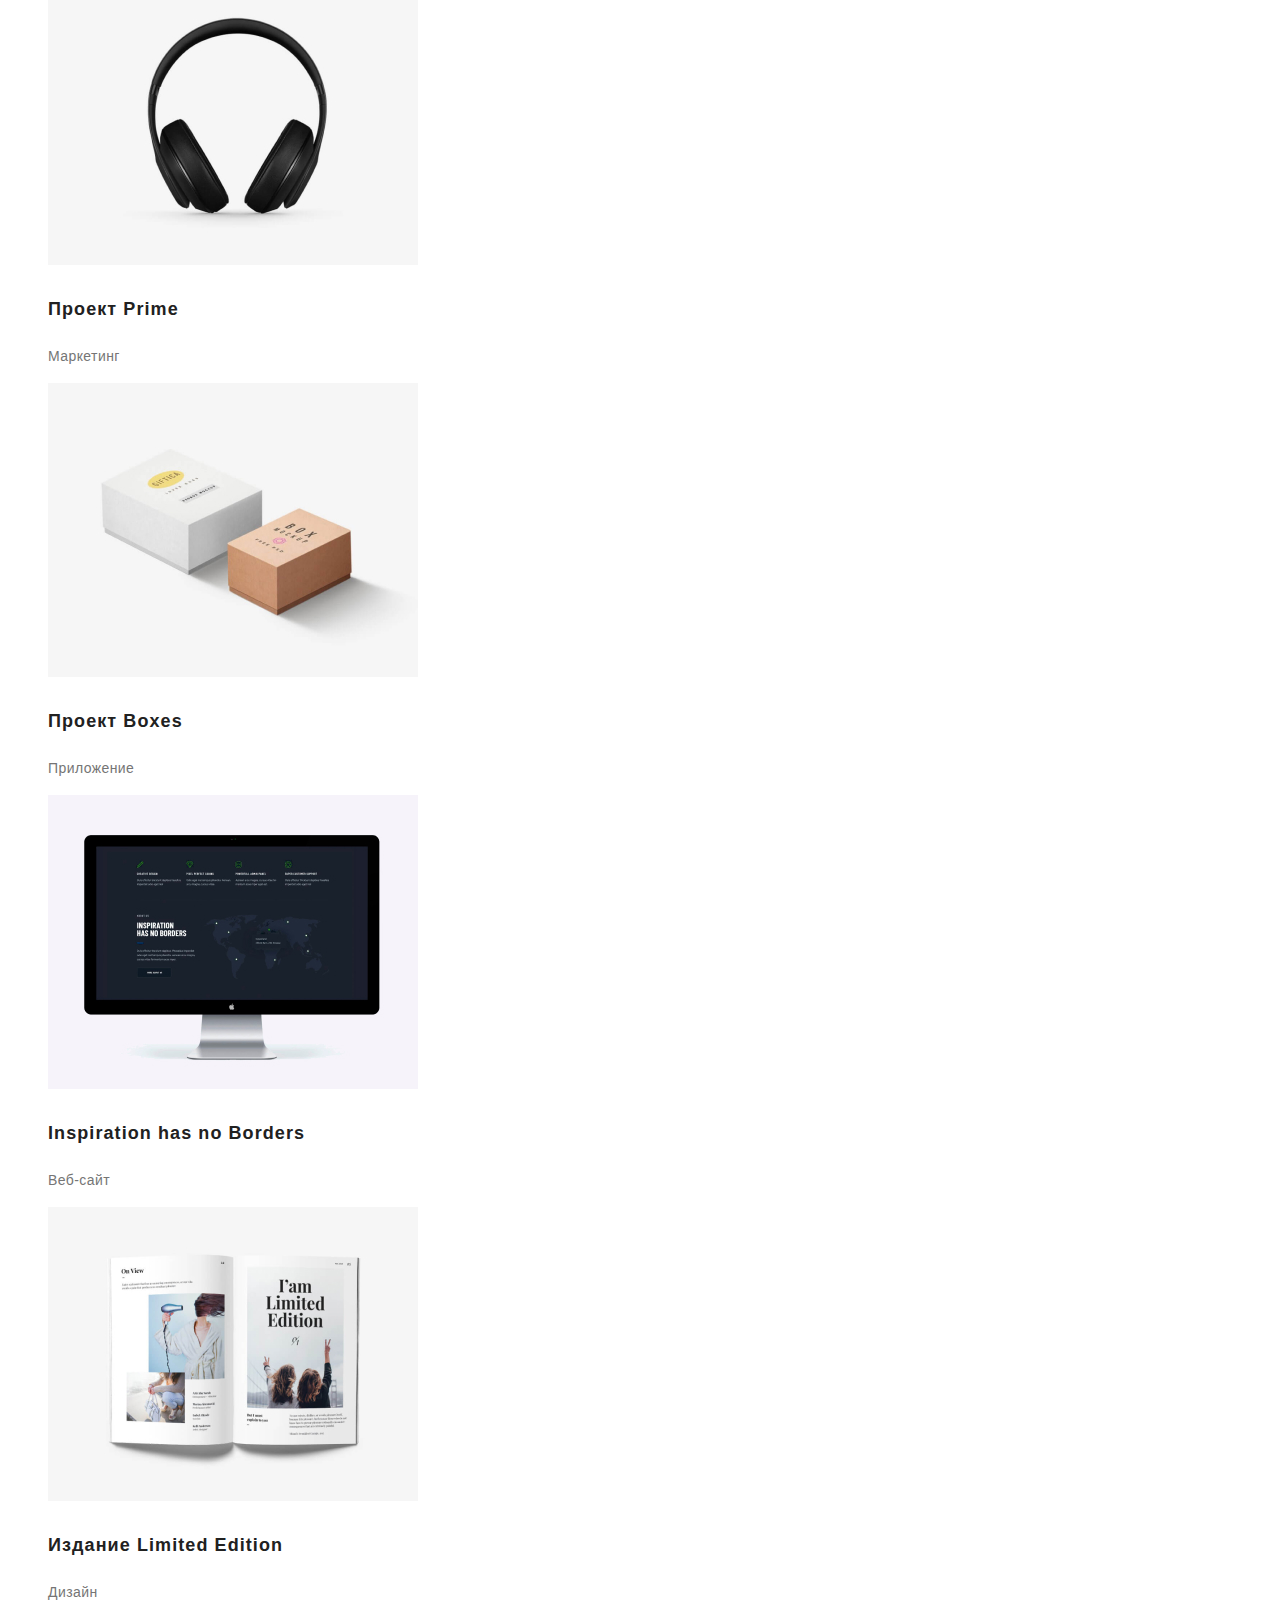
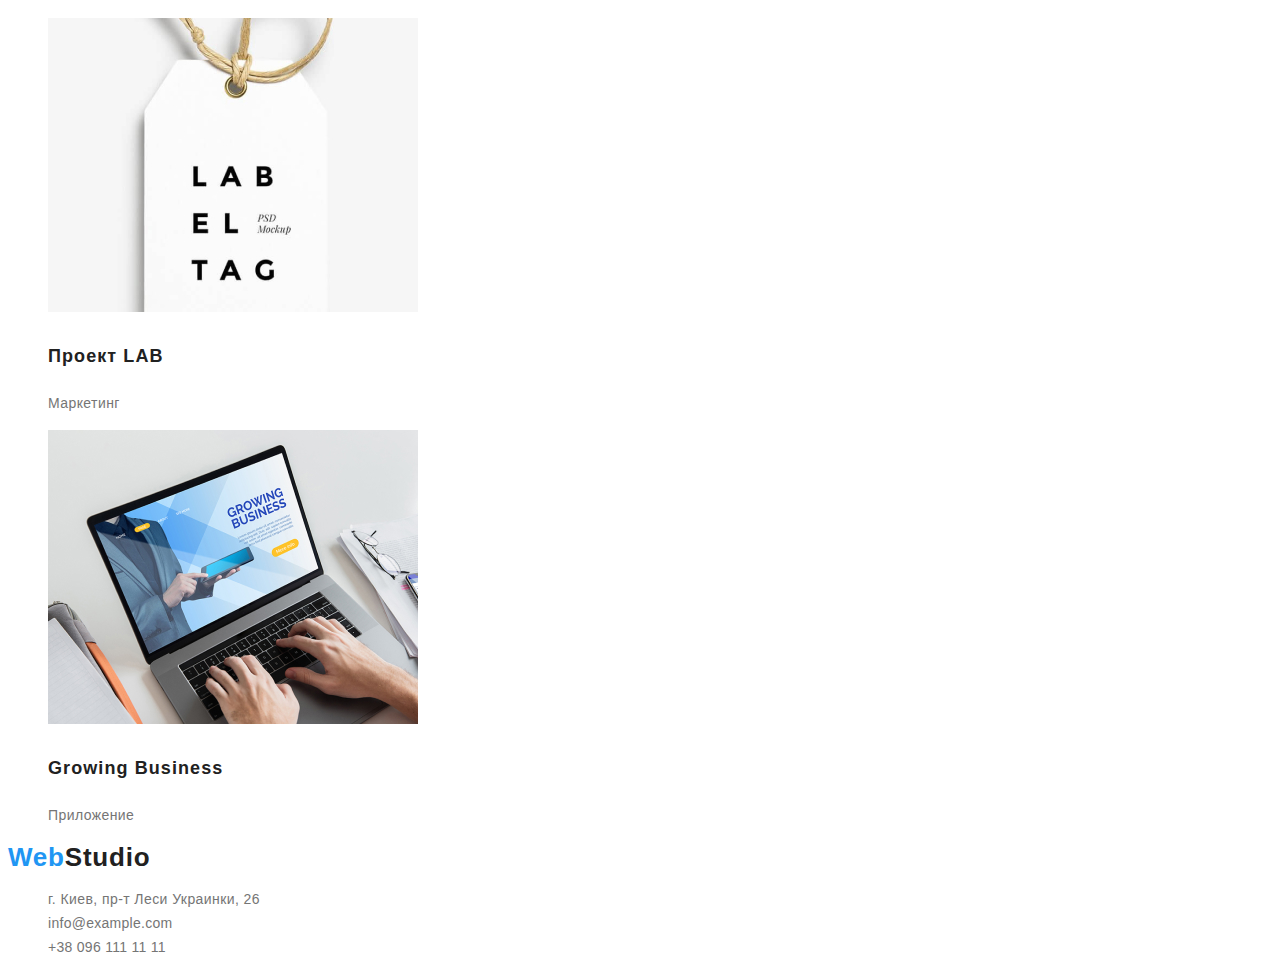
==== commit e33bad3a: "розкоментував список" ====
--- a/portfolio.html
+++ b/portfolio.html
@@ -35,8 +35,8 @@
                 <li> <button type="button" class="button-portfolio">Приложения</button></li>
                 <li> <button type="button" class="button-portfolio">Дизайн</button></li>
                 <li> <button type="button" class="button-portfolio">Маркетинг</button></li>
-            <!-- </ul>
-        <ul> -->
+            </ul>
+        <ul>
             <li> 
                 <a class="section-portfolio" href=""><img src="./images/tehno.jpg" alt="Технокряк" width="370">
                 <h3 class="portfolio-title">Технокряк</h3>
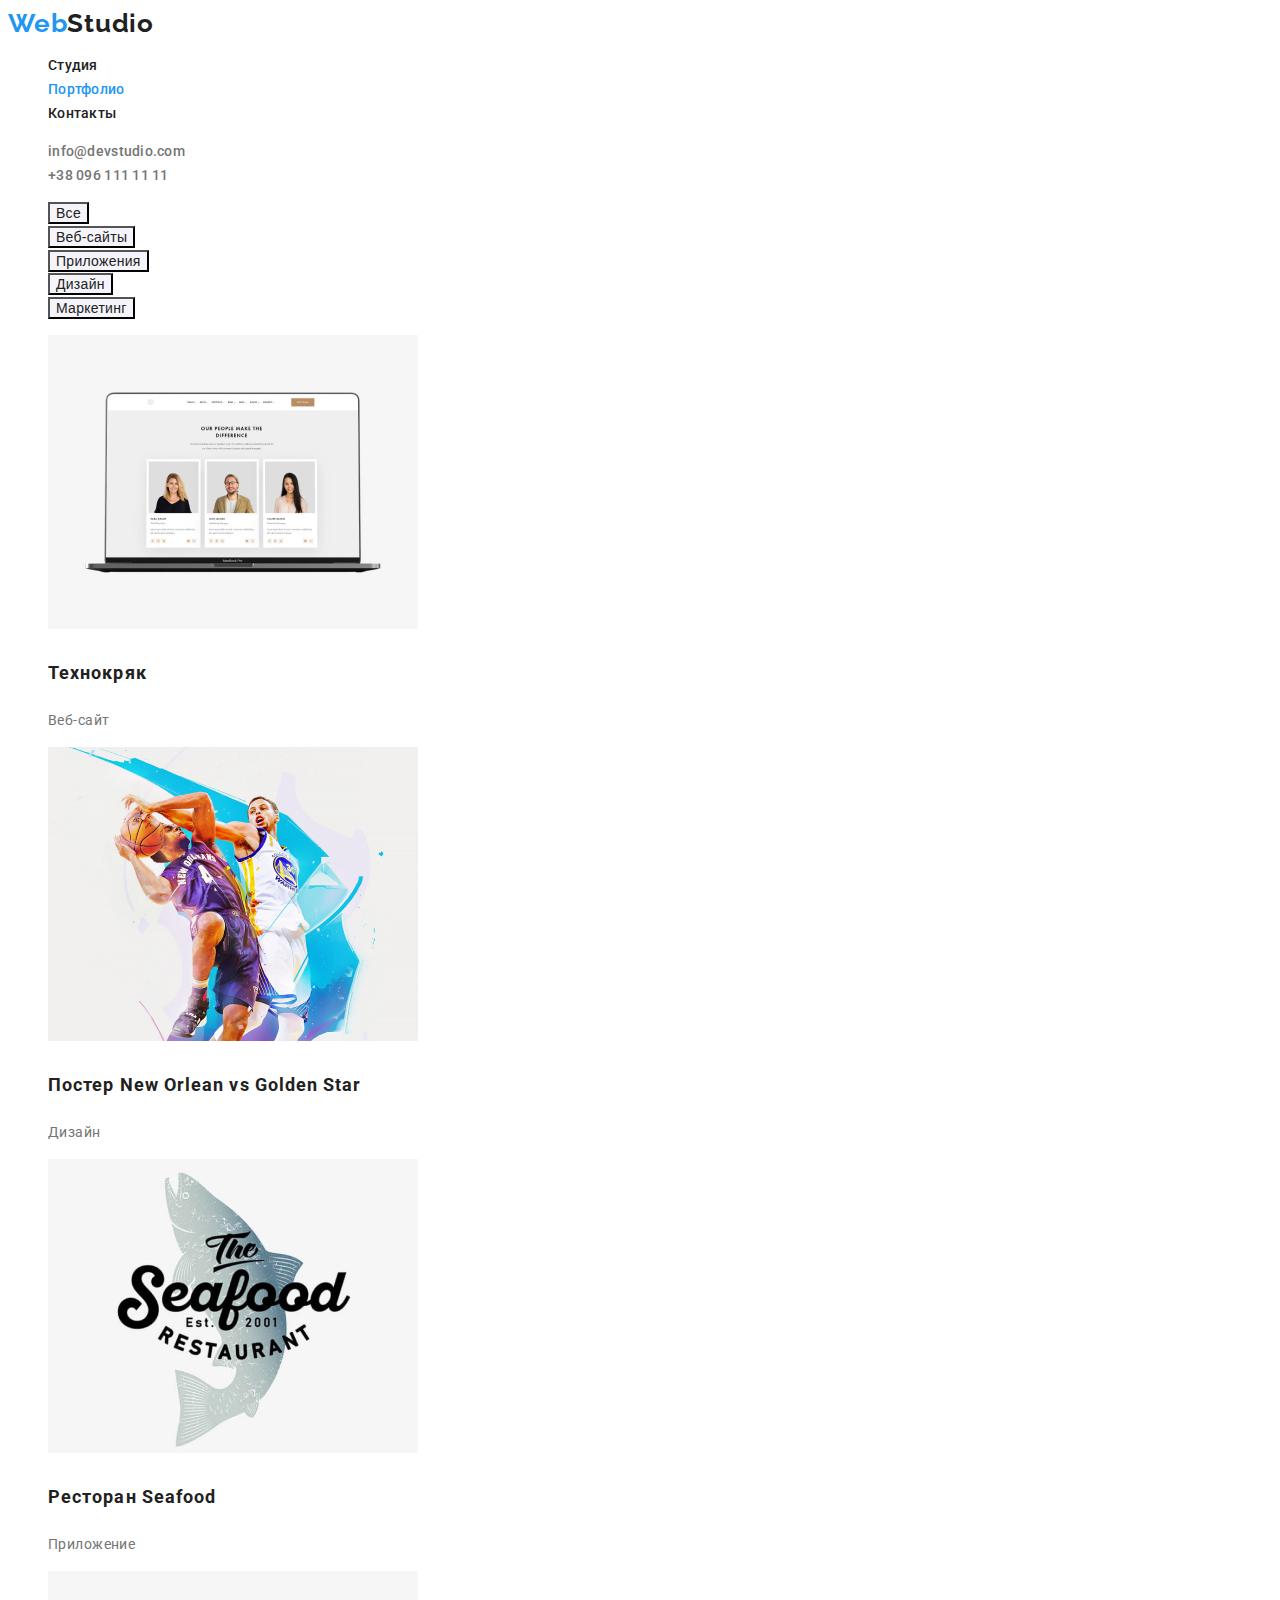
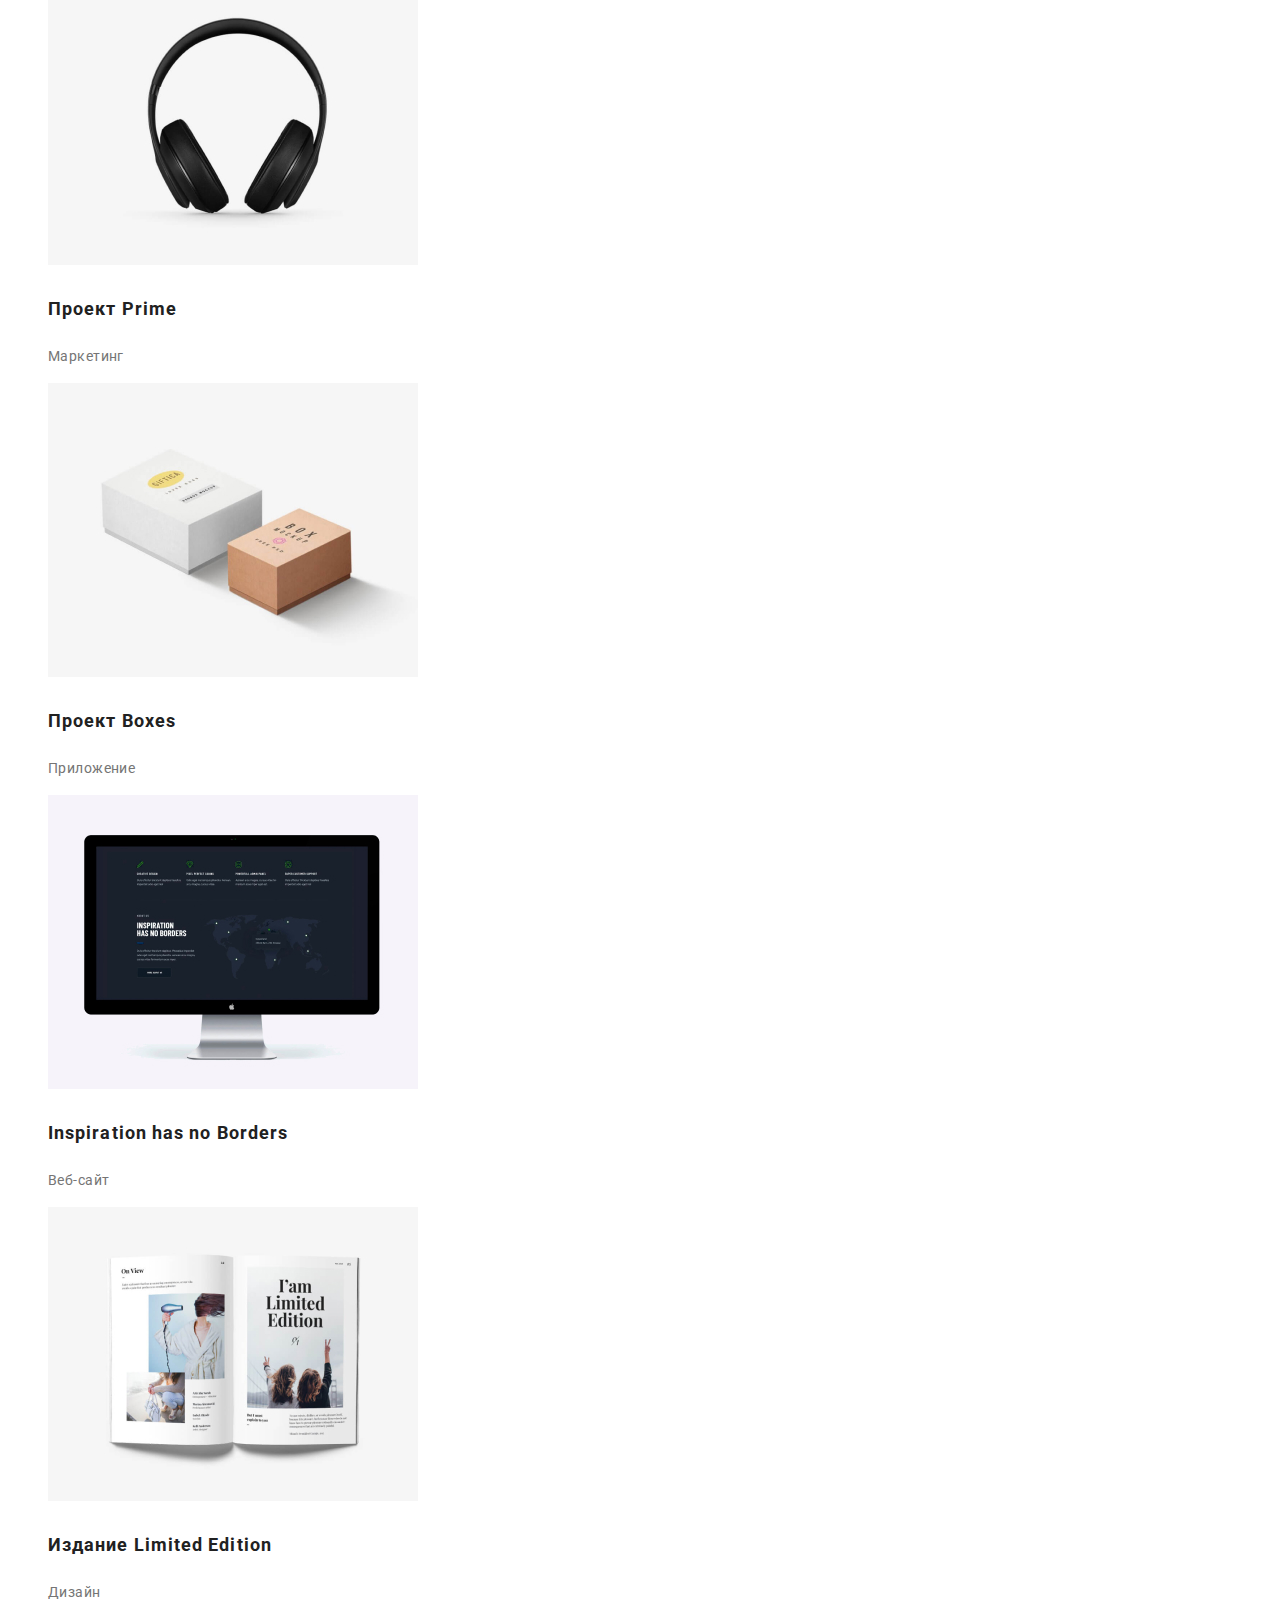
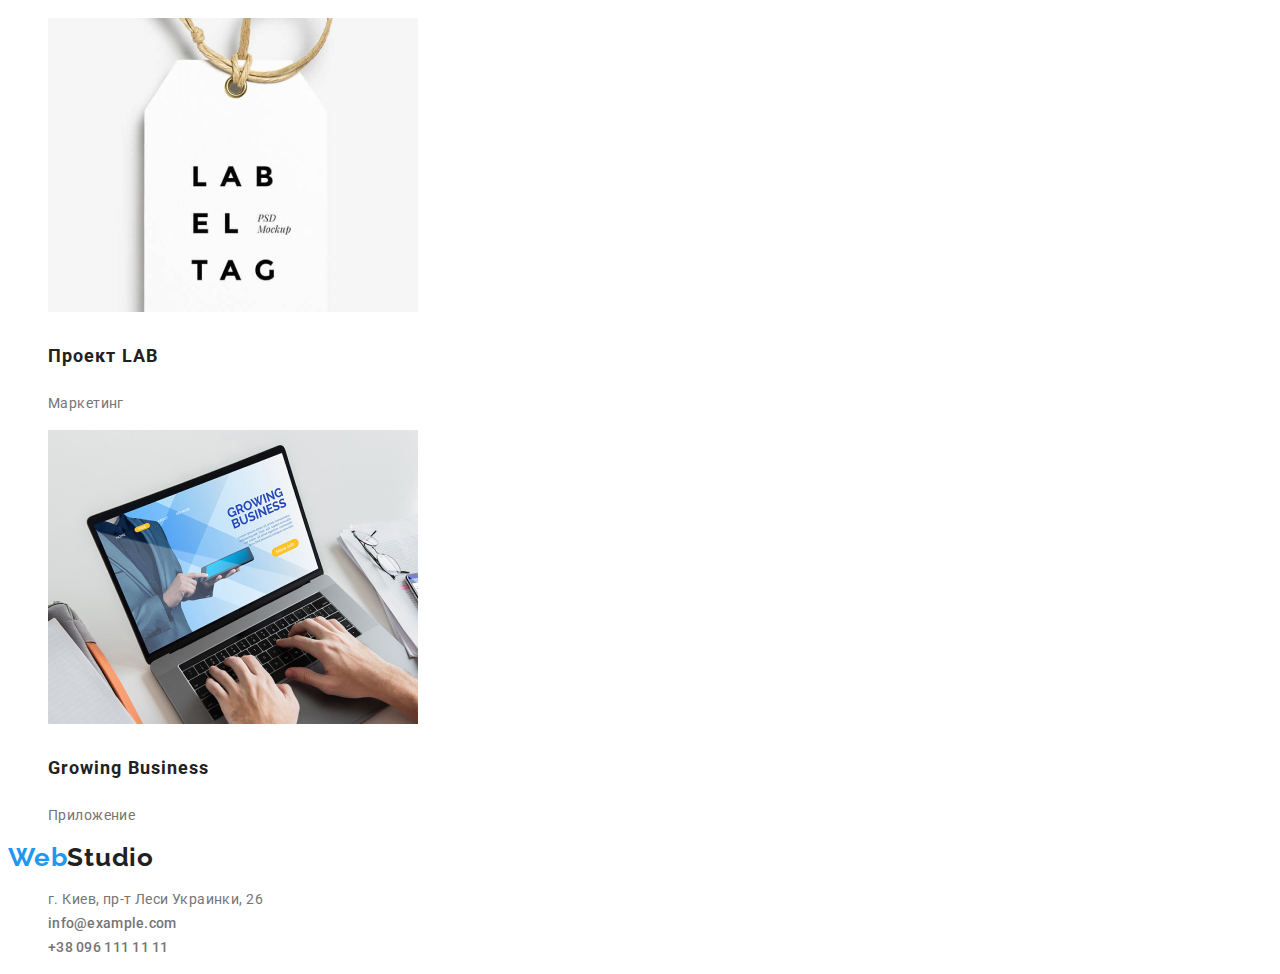
==== commit 51272dd6: "змінив посилання на шрифти" ====
--- a/portfolio.html
+++ b/portfolio.html
@@ -4,9 +4,10 @@
     <meta charset="UTF-8">
     <meta name="viewport" content="width=device-width, initial-scale=1.0">
     <title>portfolio</title>
-    <link
-     href=<link href="https://fonts.googleapis.com/css2?family=Raleway:wght@400;500;700&family=Roboto:wght@400;500;700;900&display=swap" rel="stylesheet">
-   <link rel="stylesheet" href="./css/styles.css">
+   <link
+     href="https://fonts.googleapis.com/css2?family=Raleway:wght@400;500;700&family=Roboto:wght@400;500;700;900&display=swap" 
+     rel="stylesheet">
+   <link rel="stylesheet" href="./css/styles.css"> 
 </head>
 <body>
     <header>
@@ -16,7 +17,7 @@
             </a>
 
         <ul class="site-nav list">
-            <li> <a href="" class="link">Студия</a></li>
+            <li> <a href="./index.html" class="link">Студия</a></li>
             <li> <a href="" class="link current">Портфолио</a></li>
             <li> <a href="" class="link">Контакты</a></li>
         </ul>
